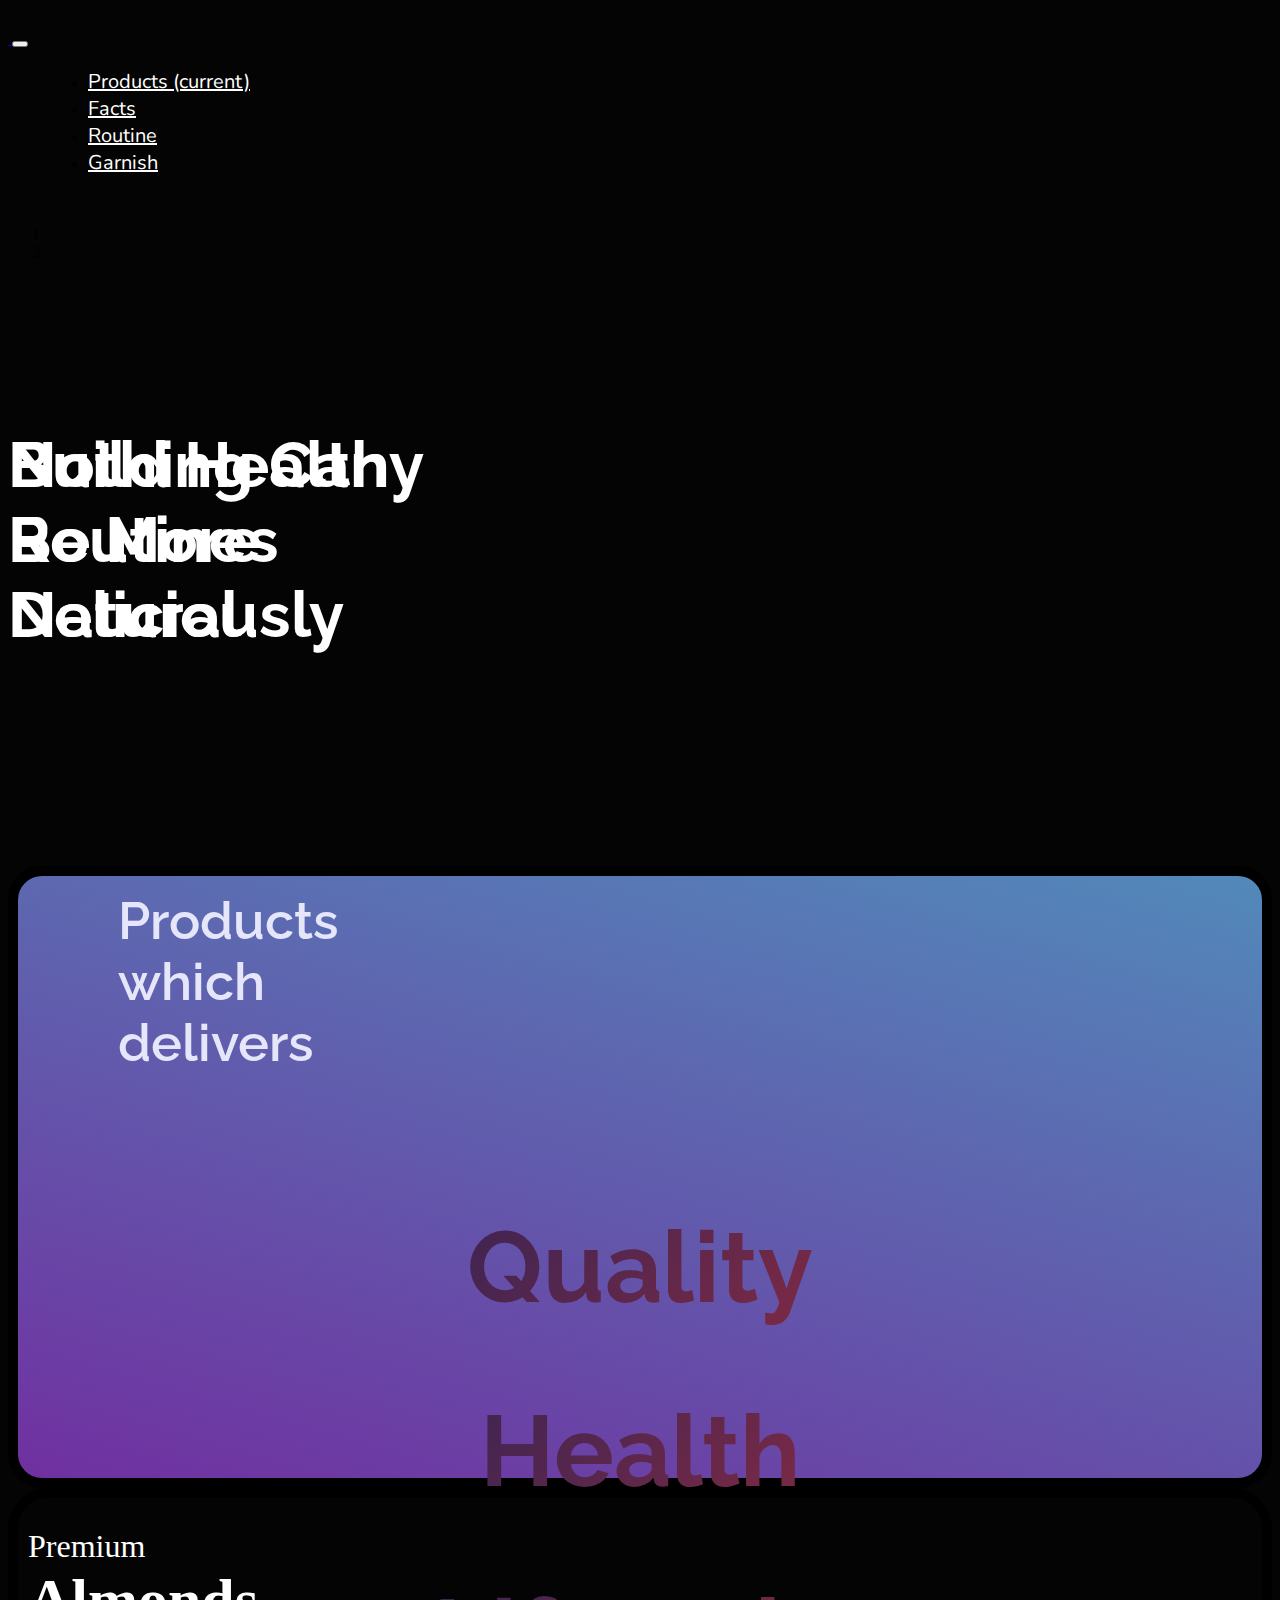
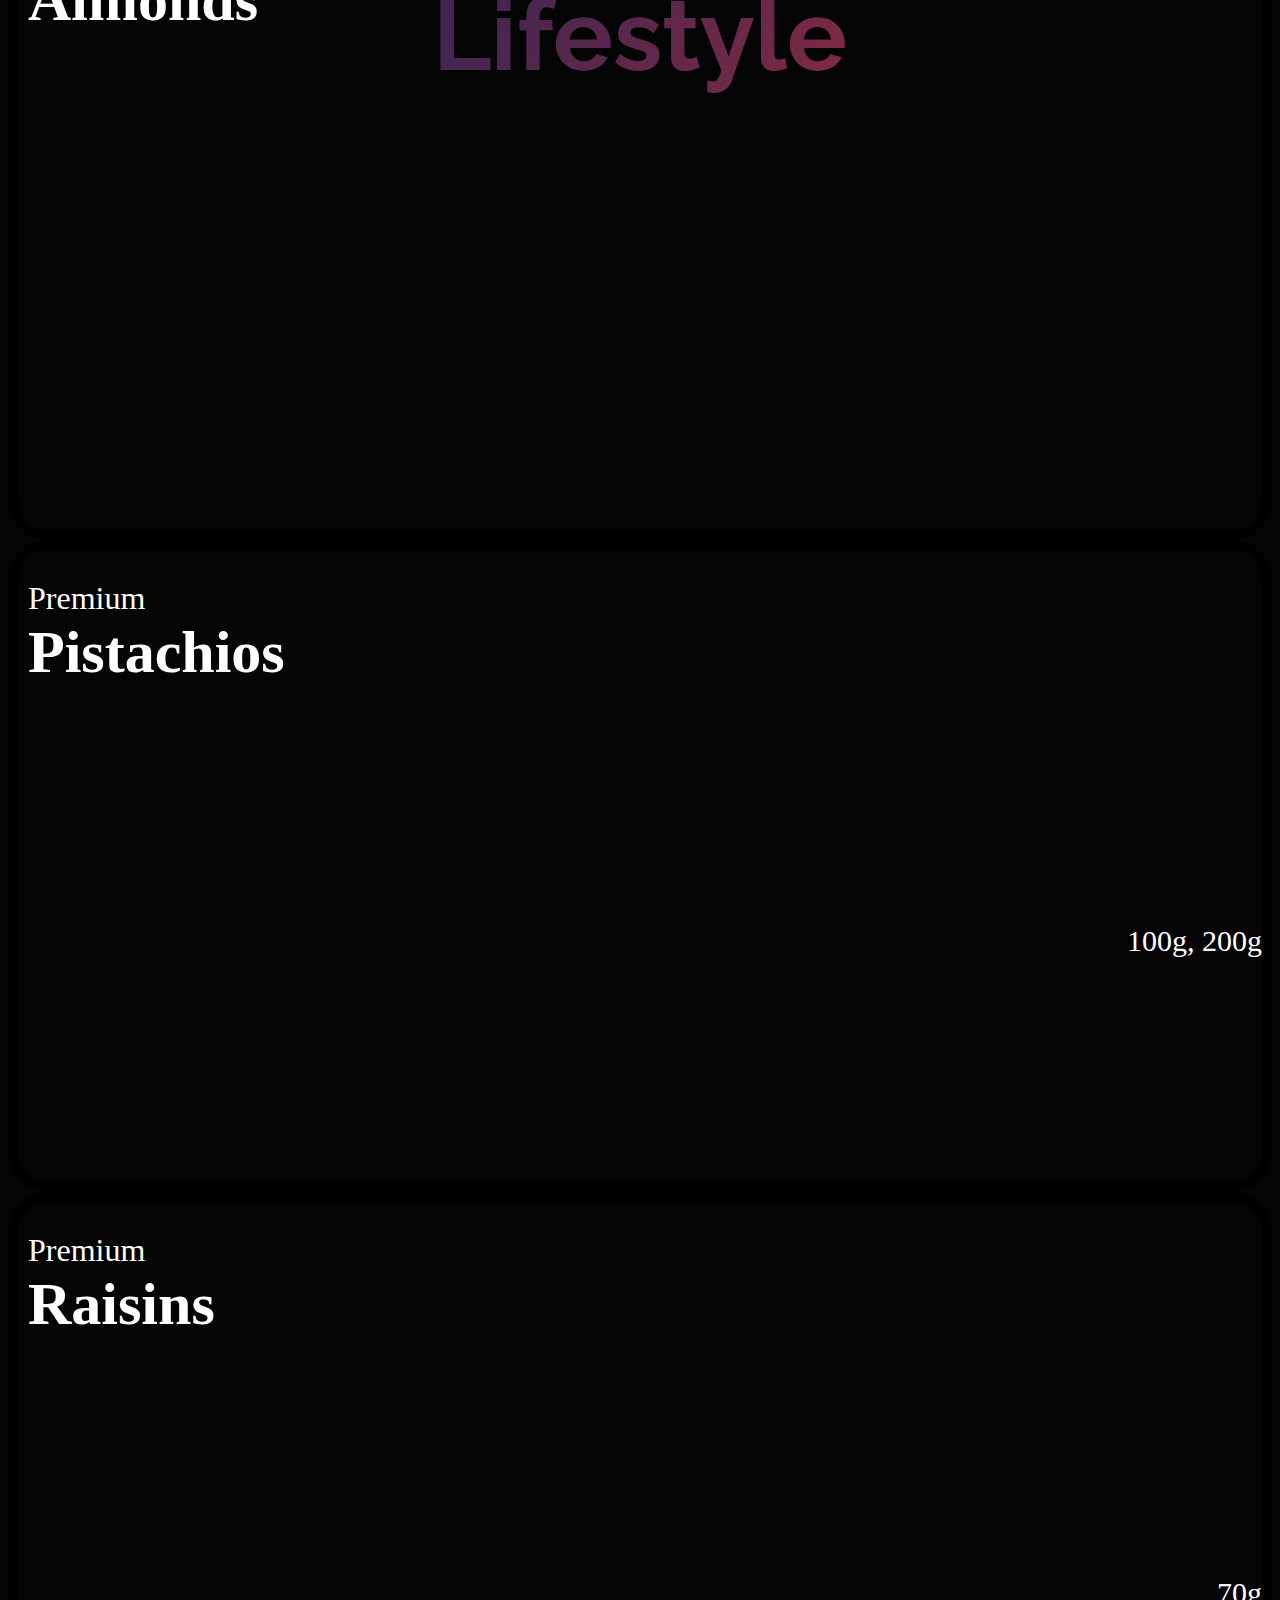
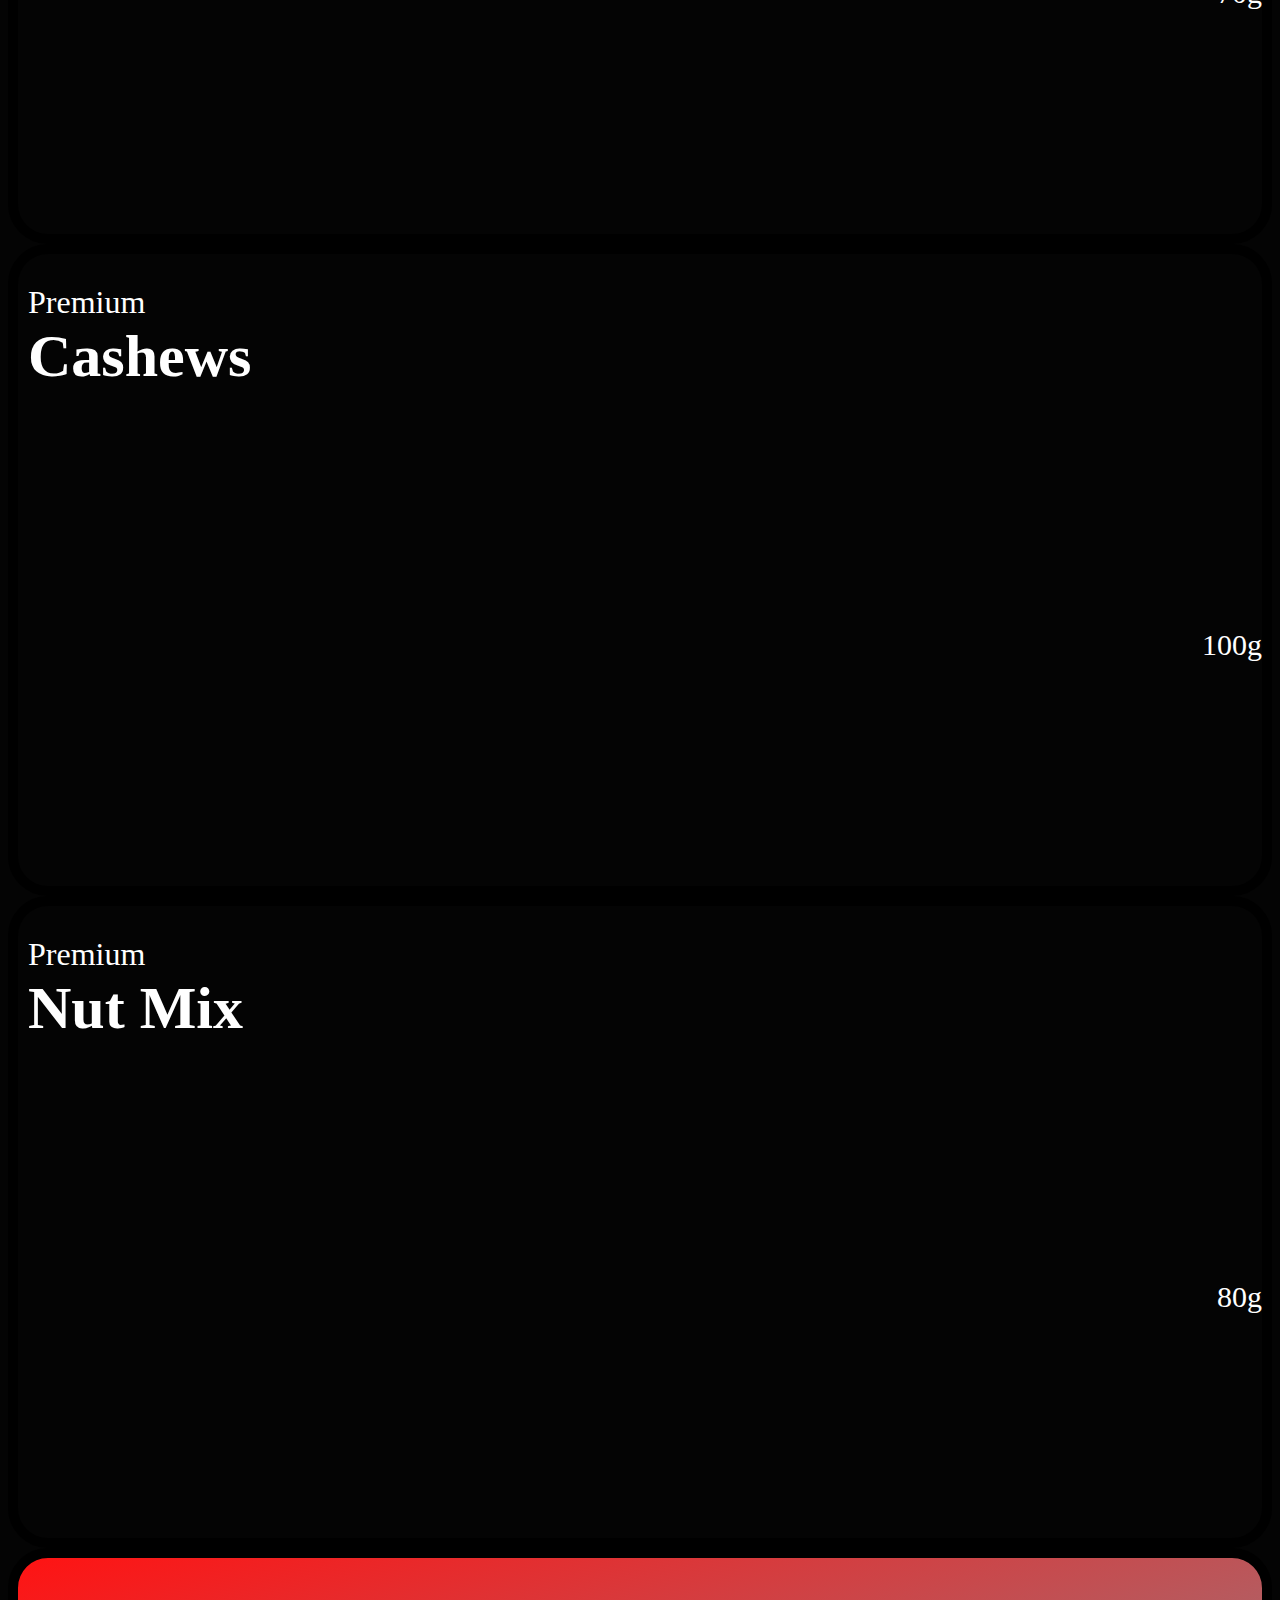
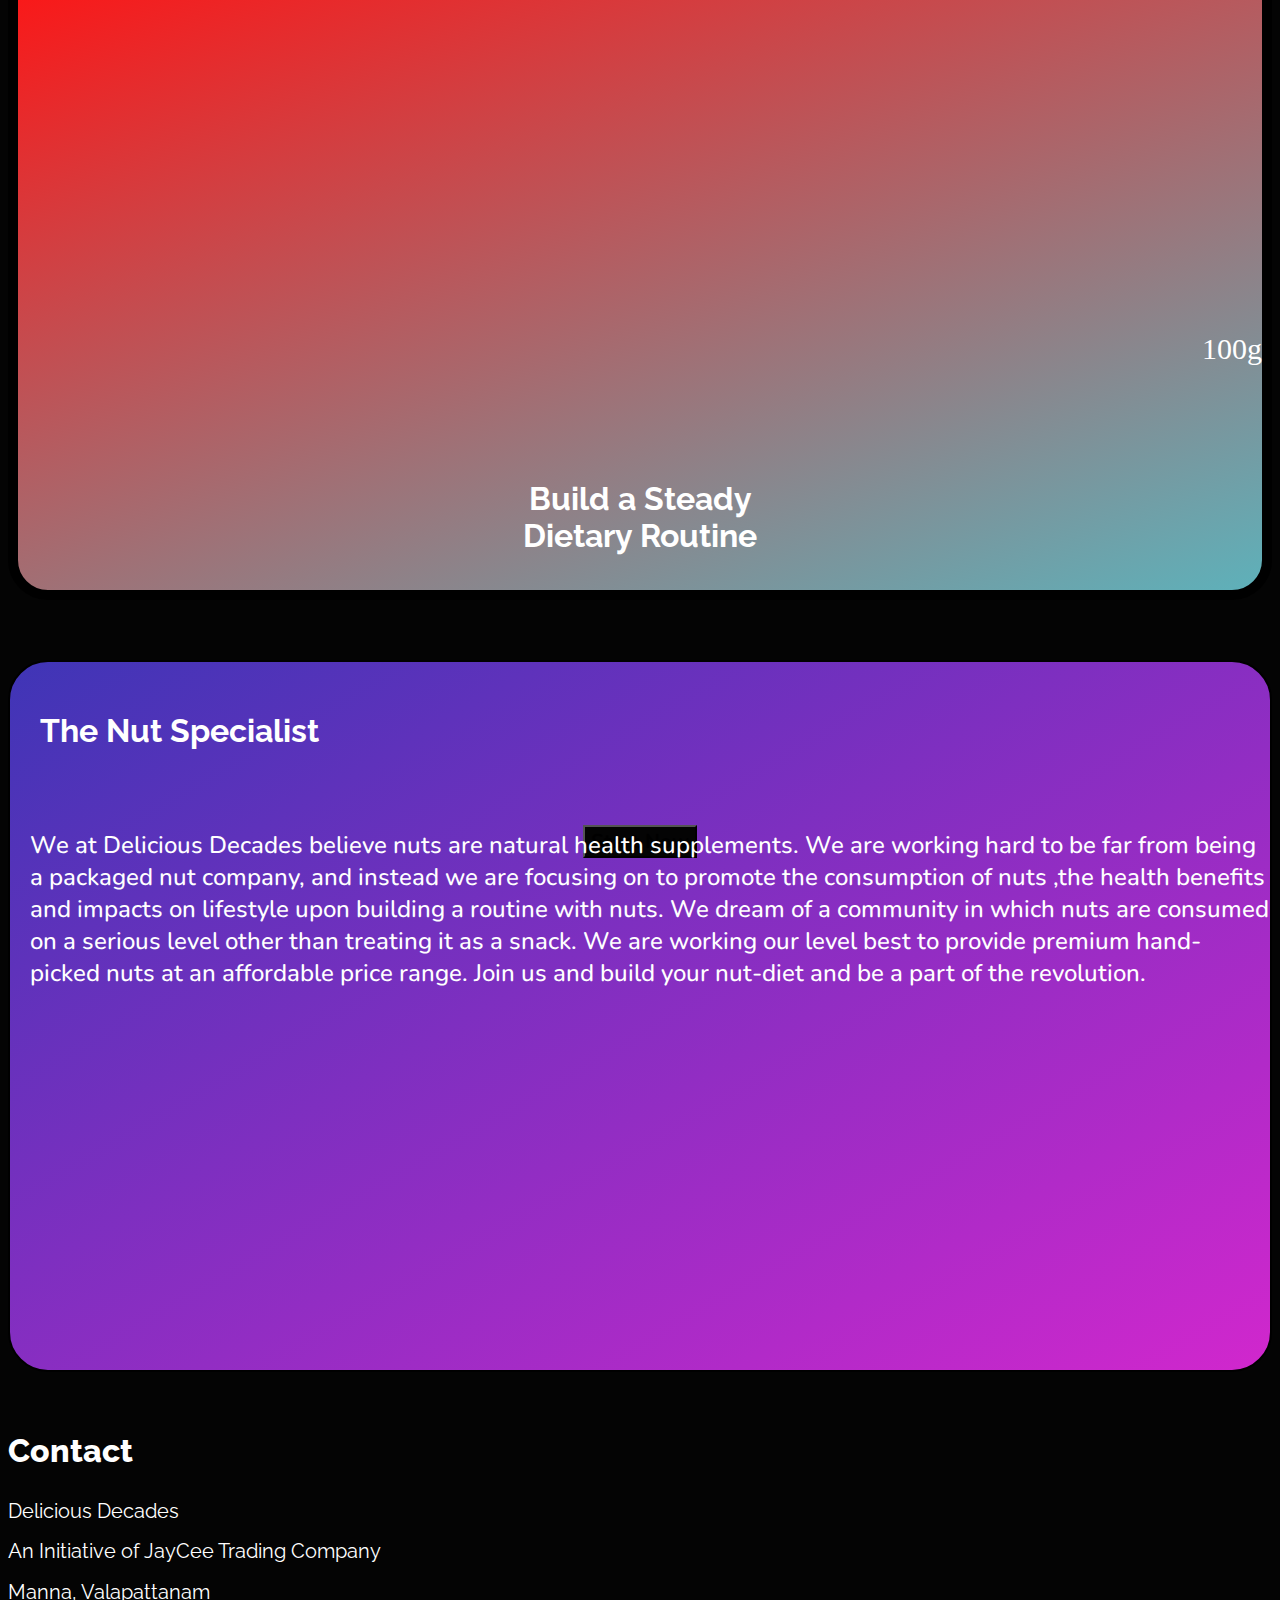
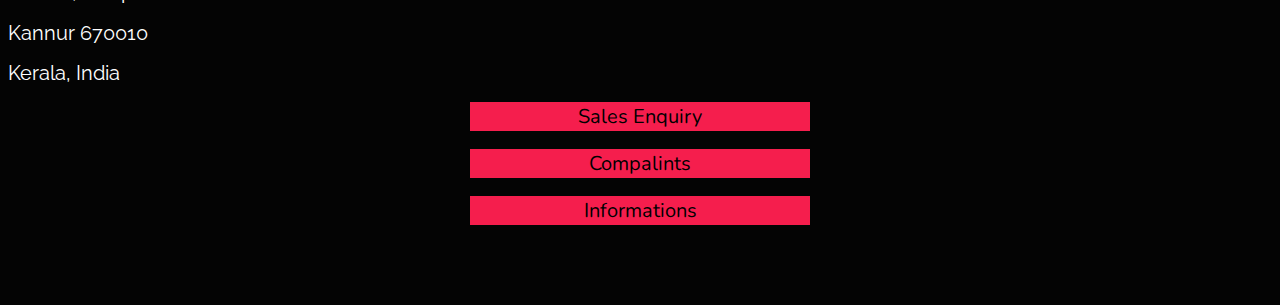
==== index.html @ 6f8a8a45 "Intro Image" ====
<!DOCTYPE html>
<html lang="en" dir="ltr">
  <head>
    <meta charset="utf-8">
    <title>Delicious Decades</title>

    <meta name="viewport" content="width=device-width, initial-scale=1">

    <link rel="stylesheet" href="https://stackpath.bootstrapcdn.com/bootstrap/4.5.0/css/bootstrap.min.css" integrity="sha384-9aIt2nRpC12Uk9gS9baDl411NQApFmC26EwAOH8WgZl5MYYxFfc+NcPb1dKGj7Sk" crossorigin="anonymous">
    <link rel="preconnect" href="https://fonts.gstatic.com">
    <link href="https://fonts.googleapis.com/css2?family=Raleway:ital,wght@0,100;0,200;0,300;0,400;0,500;0,600;0,700;0,800;0,900;1,100;1,200;1,300;1,400;1,500;1,600;1,700;1,800;1,900&display=swap" rel="stylesheet">
    <link href="https://fonts.googleapis.com/css2?family=Nunito:ital,wght@0,200;0,300;0,400;0,600;0,700;0,800;0,900;1,200;1,300;1,400;1,600;1,700;1,800;1,900&display=swap" rel="stylesheet">
    <link rel="stylesheet" href="file/index.css">
    <link rel="icon" href="">
  </head>
  <body>

    <!-- Navigation Bar -->
    <nav class="navbar navbar-expand-lg nnavbar-dark bg-dark web">

      <div class="container nav-bar">

        <a class="navbar-brand" href="#">

          <img class="brandImg" src="file/images/DD Logo.png" alt="">

        </a>

        <button class="navbar-toggler navbar-dark" type="button" data-toggle="collapse" data-target="#navbarSupportedContent" aria-controls="navbarSupportedContent" aria-expanded="false" aria-label="Toggle navigation">
          <span class="navbar-toggler-icon"></span>
        </button>

        <div class="collapse navbar-collapse" id="navbarSupportedContent">

          <ul class="navbar-nav ml-auto">

            <li class="nav-item active">
              <a class="nav-link" href="#">Products <span class="sr-only">(current)</span></a>
            </li>
            <li class="nav-item">
              <a class="nav-link" href="#">Facts</a>
            </li>
            <li class="nav-item">
              <a class="nav-link" href="#">Routine</a>
            </li>
            <li class="nav-item">
              <a class="nav-link" href="#">Garnish</a>
            </li>

          </ul>

        </div>

      </div>

    </nav>

    <!-- Carousel Web-->
    <div class="container web NutIntro">

      <div id="carouselExampleIndicators" class="carousel slide" data-interval="2000" data-touch="true" data-ride="carousel">
        <ol class="carousel-indicators">
          <li data-target="#carouselExampleIndicators" data-slide-to="0" class="active"></li>
          <li data-target="#carouselExampleIndicators" data-slide-to="1"></li>
        </ol>

        <div class="carousel-inner">

          <div class="carousel-item active">

            <div class="CarouselTextOne">

              <h2 class="CarouselText">Nothing Can<br>Be More<br>Natural</h2>

            </div>
          </div>

          <div class="carousel-item">

            <div class="CarouselTextTwo">

              <h2 class="CarouselText mr-0">Build Healthy<br>Routines<br>Deliciously</h2>

            </div>
          </div>

        </div>

      </div>

    </div>

    <!-- Intro -->
    <!-- <div class="container">

      <img class="NutIntro" src="file/images/intro.png" alt="" height="500px;">

    </div> -->



    <!-- Product Heading -->
    <div class="container jumbotron jumbotron-fluid ProdHead web">

      <div class="row">

        <div class="col-lg-4 col-md-4 col-12 mr-auto ProdDesc" id="ProdDescOne">

          <h1>Products<br>
            which<br>
            delivers</h1>

        </div>

        <div class="col-lg-8 col-md-8 col-12 ml-auto ProdDesc" id="ProdDescTwo">

          <div class="container">
            <div id="carouselExampleControls" class="carousel vert slide" data-ride="carousel" data-interval="1500">

                <div class="carousel-inner">

                    <div class="carousel-item active">
                        <h1>Quality</h1>
                    </div>

                    <div class="carousel-item">
                        <h1>Health</h1>
                    </div>

                    <div class="carousel-item">
                        <h1>Lifestyle</h1>
                    </div>

                </div>

            </div>
          </div>
        </div>
      </div>
    </div>

    <!-- Products -->
    <div class="container Products web">

      <div class="row">

        <div class="col-lg-6 col-md-6 col-12 ProdGrid" id="Almonds">

          <div class="productText">

            <h1 class="standard">Premium</h1>
            <h1 class="main">Almonds</h1>

            <h1 class="netwt">100g, 200g</h1>

          </div>

        </div>

        <div class="col-lg-6 col-md-6 col-12 ProdGrid" id="Pistachios">

          <div class="productText">

            <h1 class="standard">Premium</h1>
            <h1 class="main">Pistachios</h1>

            <h1 class="netwt">70g</h1>

          </div>

        </div>

      </div>

      <div class="row">

        <div class="col-lg-6 col-md-6 col-12 ProdGrid" id="Raisins">

          <div class="productText">

            <h1 class="standard">Premium</h1>
            <h1 class="main">Raisins</h1>

            <h1 class="netwt">100g</h1>

          </div>

        </div>

        <div class="col-lg-6 col-md-6 col-12 ProdGrid" id="Cashews">

          <div class="productText">

            <h1 class="standard">Premium</h1>
            <h1 class="main">Cashews</h1>

            <h1 class="netwt">80g</h1>

          </div>

        </div>

      </div>

      <div class="row">

        <div class="col-lg-6 col-md-6 col-12 ProdGrid" id="Nut_Mix">

          <div class="productText">

            <h1 class="standard">Premium</h1>
            <h1 class="main">Nut Mix</h1>

            <h1 class="netwt">100g</h1>

          </div>

        </div>

        <div class="col-lg-6 col-md-6 col-12 ProdGrid" id="StartNow">

          <h1>Build a Steady<br>Dietary Routine</h1>
          <button type="button" class="btn btn-dark" name="button">Start Now</button>

        </div>

      </div>

    </div>

    <!-- About Us -->
    <div class="container web" >


      <div class="row AboutUs">

        <div class="col-lg-9 col-md-9 col-12">

          <h1 class="aboutHeading">The Nut Specialist</h1>

          <p class="aboutContent">We at Delicious Decades believe nuts are natural
            health supplements. We are working hard to be far from being a packaged
            nut company, and instead we are focusing on to promote the consumption
            of nuts ,the health benefits and impacts on lifestyle upon building a
            routine with nuts. We dream of a community in which nuts are consumed
            on a serious level other than treating it as a snack. We are working
            our level best to provide premium hand-picked nuts at an affordable
            price range. Join us and build your nut-diet and be a part of the
            revolution.</p>

        </div>

        <div class="col-lg-3 col-md-3 col-12 pr-0 nut-specialist">

            <img src="file/images/Nuts.png" alt="" width="100%">

        </div>

      </div>

    </div>

    <!-- footer -->
    <footer class="container web">

      <h1>Contact</h1>

      <div class="row contact">

        <div class="col-lg-6 col-md-6 col-12 ml-auto">

          <h2>Delicious Decades</h2>
          <h2>An Initiative of JayCee Trading Company</h2>
          <h2>Manna, Valapattanam</h2>
          <h2>Kannur 670010</h2>
          <h2>Kerala, India</h2>

        </div>

        <div class="col-lg-6 col-md-6 col-12 mr-auto">

          <button type="button" name="button" class="btn btn-primary btn-md contact-button">Sales Enquiry</button><br>
          <button type="button" name="button" class="btn btn-primary btn-md contact-button">Compalints</button><br>
          <button type="button" name="button" class="btn btn-primary btn-md contact-button">Informations</button>

          </div>

        </div>

      </div>

    </footer>

    <!-- Mobile -->
    <div class="container mobile">

      <img src="file/images/DD Logo.png" alt="">
      <h1>Resolution Not Supported<br>Under Development</h1>

    </div>

    <script src="https://maxcdn.bootstrapcdn.com/bootstrap/4.1.1/js/bootstrap.min.js"></script>
    <script src="https://cdnjs.cloudflare.com/ajax/libs/jquery/3.2.1/jquery.min.js"></script>
    <script src="https://code.jquery.com/jquery-3.3.1.js" integrity="sha256-2Kok7MbOyxpgUVvAk/HJ2jigOSYS2auK4Pfzbm7uH60=" crossorigin="anonymous"></script>
    <script src="https://cdn.jsdelivr.net/npm/popper.js@1.16.0/dist/umd/popper.min.js" integrity="sha384-Q6E9RHvbIyZFJoft+2mJbHaEWldlvI9IOYy5n3zV9zzTtmI3UksdQRVvoxMfooAo" crossorigin="anonymous"></script>
    <script src="https://stackpath.bootstrapcdn.com/bootstrap/4.5.0/js/bootstrap.min.js" integrity="sha384-OgVRvuATP1z7JjHLkuOU7Xw704+h835Lr+6QL9UvYjZE3Ipu6Tp75j7Bh/kR0JKI" crossorigin="anonymous"></script>
    <script src="https://cdnjs.cloudflare.com/ajax/libs/slidesjs/3.0/jquery.slides.js"></script>
    <script src="file/index.js"></script>
  </body>

</html>
---- file/index.css ----
body {

  background-color: #040404;
}

.navbar{

  background-color: #040404 !important;
}

.nav-bar{

  margin-top: 30px;
  margin-bottom: 30px;
}

.nav-item{

  margin-left: 40px;
}

.brandImg{

  width: 26%;
}

ul.navbar-nav {

  margin-top: 20px !important;
}

.nav-link {

  color: white;
  font-family: 'Nunito', sans-serif;
  font-size: 20px;
  font-weight: normal;
}

.NutIntro {

  display: block;
  margin: auto;
  margin-top: 50px;
  background-image: url(https://docs.google.com/uc?export=download&id=1NJcDs3foHy-s_47PM8pPdZtBlLMzjq7c);
  height: 60vh;
  background-size: contain;
  background-repeat: no-repeat;
  background-position: right;
}

.carousel-item {

  position: relative;
}

.NutIntro .carousel-inner {

  height: 60vh;
  width: 54%;
}

.CarouselText {

  font-family: 'Raleway', sans-serif;
  font-size: 5vw;
  font-weight: bolder;
  color: #fff;
}

.CarouselTextOne, .CarouselTextTwo {

  position: absolute;
  margin-top: 14%;
  margin-left: auto;
}

/* Carousel Text Effect */



/* End */

.ProdHead {

  margin-top: 100px;
}

.jumbotron {

  background-image: linear-gradient(196deg, #5289BA, #7030A0);
  border-radius: 34px;
  border: solid 10px black;
  margin-bottom: 0;
}

.ProdDesc {

  height: 30vh;
}

#ProdDescOne {

  text-align: left;
}

#ProdDescOne h1{

  font-family: 'Raleway', sans-serif;
  font-size: 52px;
  font-weight: 600;
  color: lavender;
  margin-left: 100px;
  margin-top: 14px;
}

#ProdDescTwo {

  text-align: center;
}

#ProdDescTwo h1{

  font-family: 'Raleway', sans-serif;
  font-size: 100px;
  font-weight: bold;
  background: -webkit-linear-gradient(140deg, #BA2E36, #002060);
  -webkit-background-clip: text;
  -webkit-text-fill-color: transparent;
  margin-top: 48px;
}

.vert .carousel-item-next.carousel-item-left,
.vert .carousel-item-prev.carousel-item-right {
    -webkit-transform: translate3d(0, 0, 0);
            transform: translate3d(0, 0, 0);
}

.vert .carousel-item-next,
.vert .active.carousel-item-right {
    -webkit-transform: translate3d(0, 100%, 0);
            transform: translate3d(0, 100% 0);
}

.vert .carousel-item-prev,
.vert .active.carousel-item-left {
-webkit-transform: translate3d(0,-100%, 0);
        transform: translate3d(0,-100%, 0);
}

.Product {

  font-family: 'Nunito', sans-serif;
}

.ProdGrid{

  height: 0;
  padding-bottom: 50%;
  border-radius: 40px;
  border: solid 10px black;
}

#Almonds {

  background-image: url(images/Almonds.jpg);
  background-size: cover;
  color: white;
}

#Pistachios {

  background-image: url(images/Pistachios.jpg);
  background-size: cover;
  color: white;
}

#Raisins {

  background-image: url(images/Raisins.jpg);
  background-size: cover;
  color: white;
}

#Cashews {

  background-image: url(images/Cashews.jpg);
  background-size: cover;
  color: white;
}

#Nut_Mix {

  background-image: url(images/Nut_Mix.jpg);
  background-size: cover;
  color: white;
}

#StartNow {

  font-family: 'Raleway', sans-serif;
  text-align: center;
  color: white;
}

#StartNow h1{

  font-weight: bolder;
  margin-top: 42%;
}

#StartNow button{

  background-color: #040404;
  font-family: 'Nunito', sans-serif;
  font-size: 20px;
  font-weight: bolder;
  margin-top: 20%;
}

.productText {

  margin-top: 30px;
  margin-left: 10px;
}

.standard{

  font-weight: 200;
}

.main {

  margin-top: -20px;
  font-size: 60px;
  font-weight: bolder;
}

.netwt {

  font-weight: 300;
  text-align: end;
  font-size: 30px;
  margin-top: 72%;
}

#StartNow {

  background-image: linear-gradient(340deg, #5EB1BA, #FF1313);
}

.AboutUs {

  margin-top: 60px;
  background-image: linear-gradient(150deg, #3F35B6, #D127CD);
  color: white;
  height: 0;
  padding-bottom: 56%;
  border-radius: 40px;
  border: solid 2px black;
}

.aboutHeading {

  margin-top: 50px;
  margin-left: 30px;
  font-family: 'Raleway', sans-serif;
  font-weight: bold;
}

.aboutContent {

  margin-top: 80px;
  margin-left: 20px;
  font-family: 'Nunito', sans-serif;
  font-weight: 500;
  font-size: 24px;
}

.nut-specialist {

  margin-top: 6%;
}

footer {

  margin-top: 60px;
  margin-bottom: 80px;

}

footer h1 {

  font-family: 'Raleway', sans-serif;
  font-weight: 800;
  color: white;
}

footer h2 {

  font-family: 'Raleway', sans-serif;
  font-size: 20px;
  font-weight: 400;
  color: white;
}

.contact {

  margin-top: 30px;
}

.contact-button {

  font-family: 'Nunito', sans-serif;
  font-size: 20px;
  display: block;
  margin: auto;
  text-align: center;
  width: 340px;
  background: #F51E4D;
  border-radius: 0;
  border: 0;
}

.mobile {

  display: none;
}

@media only screen and (max-width: 1200px) {


  .ProdGrid{

    padding-bottom: 52%;
  }

  .AboutUs {

    padding-bottom: 66%;
  }

}

@media only screen and (max-width: 992px) {

  .navbar-brand {

    display: contents;
  }

  .ProdGrid{

    padding-bottom: 56%;
  }

  .ProdDesc {

    height: 20vh;
  }

  #ProdDescOne h1{

    font-size: 40px;
    margin-left: 40px;
    margin-top: 2px;
  }

  #ProdDescTwo h1{

    margin-top: 16px;
  }

  .AboutUs {

    padding-bottom: 102%;
  }

  .nut-specialist {

    margin-top: 30%;
  }
}

@media only screen and (max-width: 767px) {

  .web {

    display: none;
  }

  .mobile {

    display: block;
    margin: auto;
    font-family: 'Nunito', sans-serif;
    font-size: 40px;
    text-align: center;
    margin-top: 30%;
    color: white;
  }

  .mobile img {

    display: block;
    margin: auto;
    width: 40%;
    margin-bottom: 20%;
  }
}
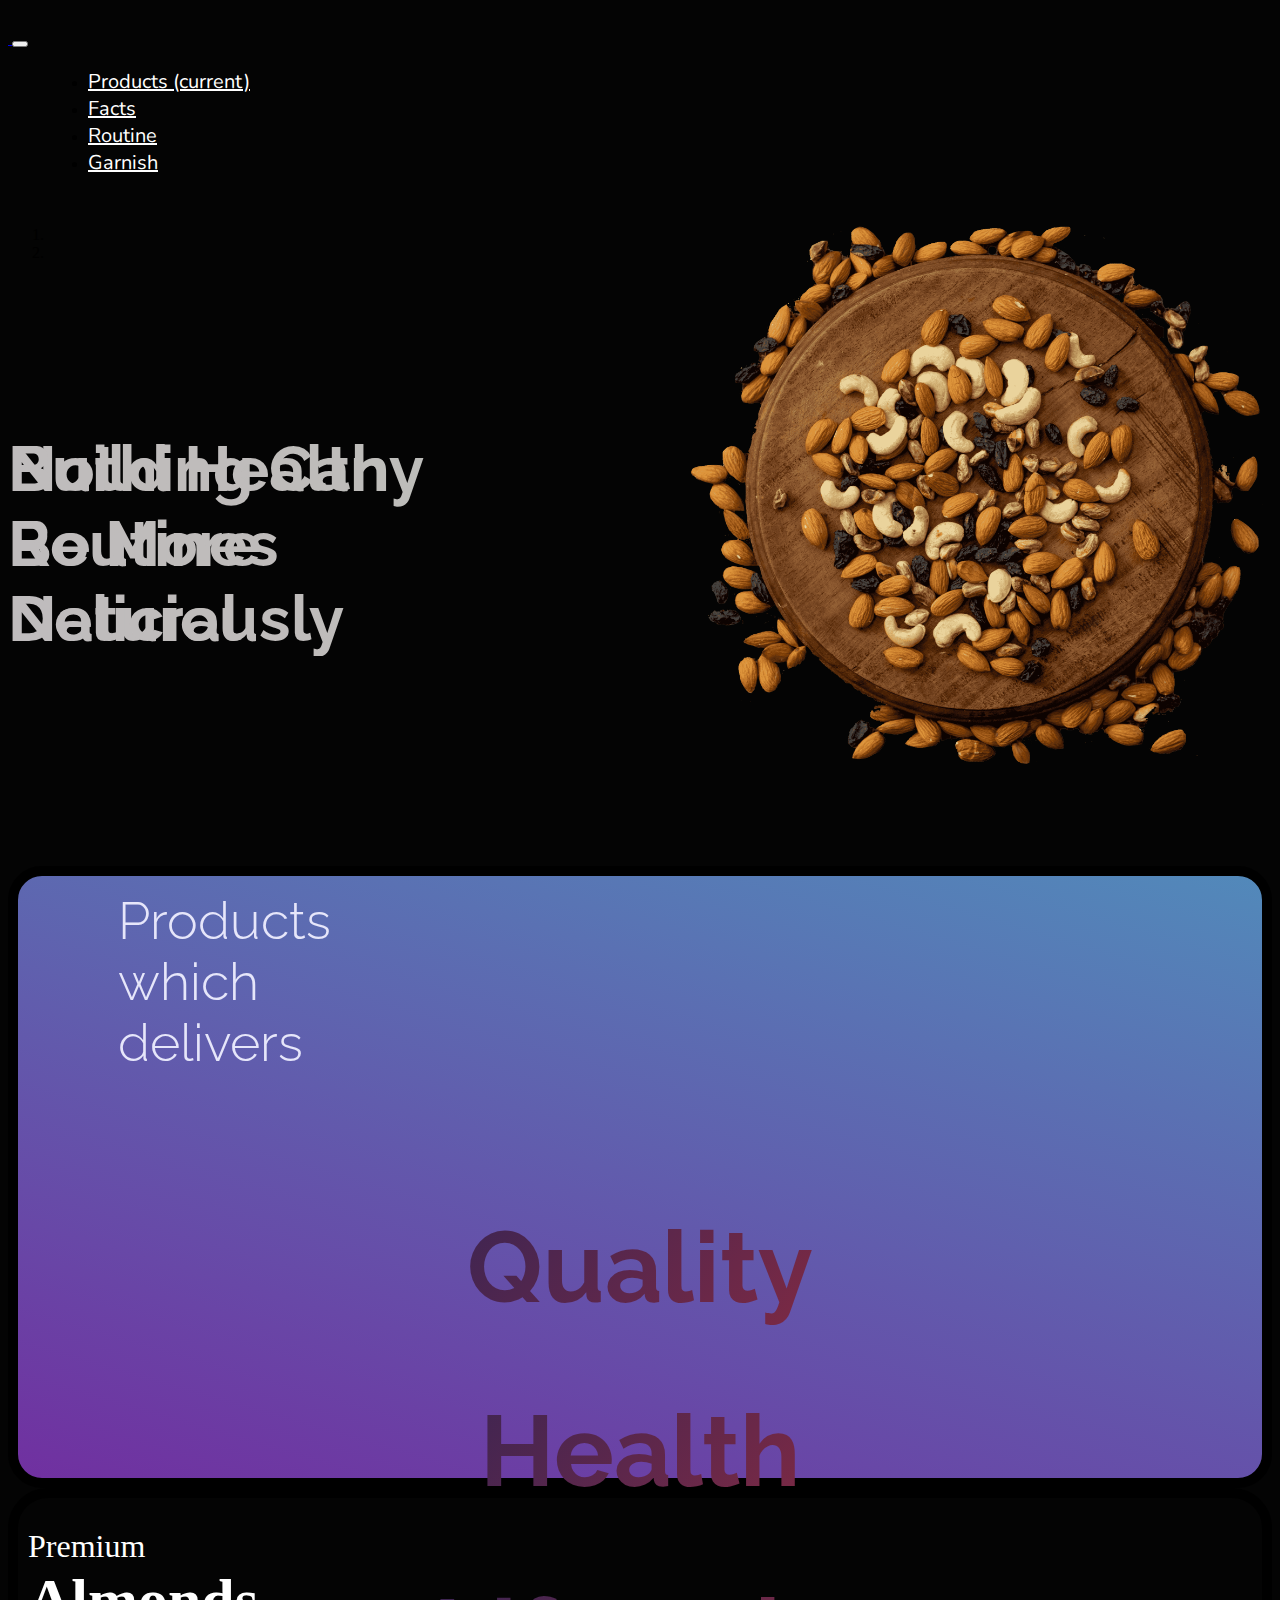
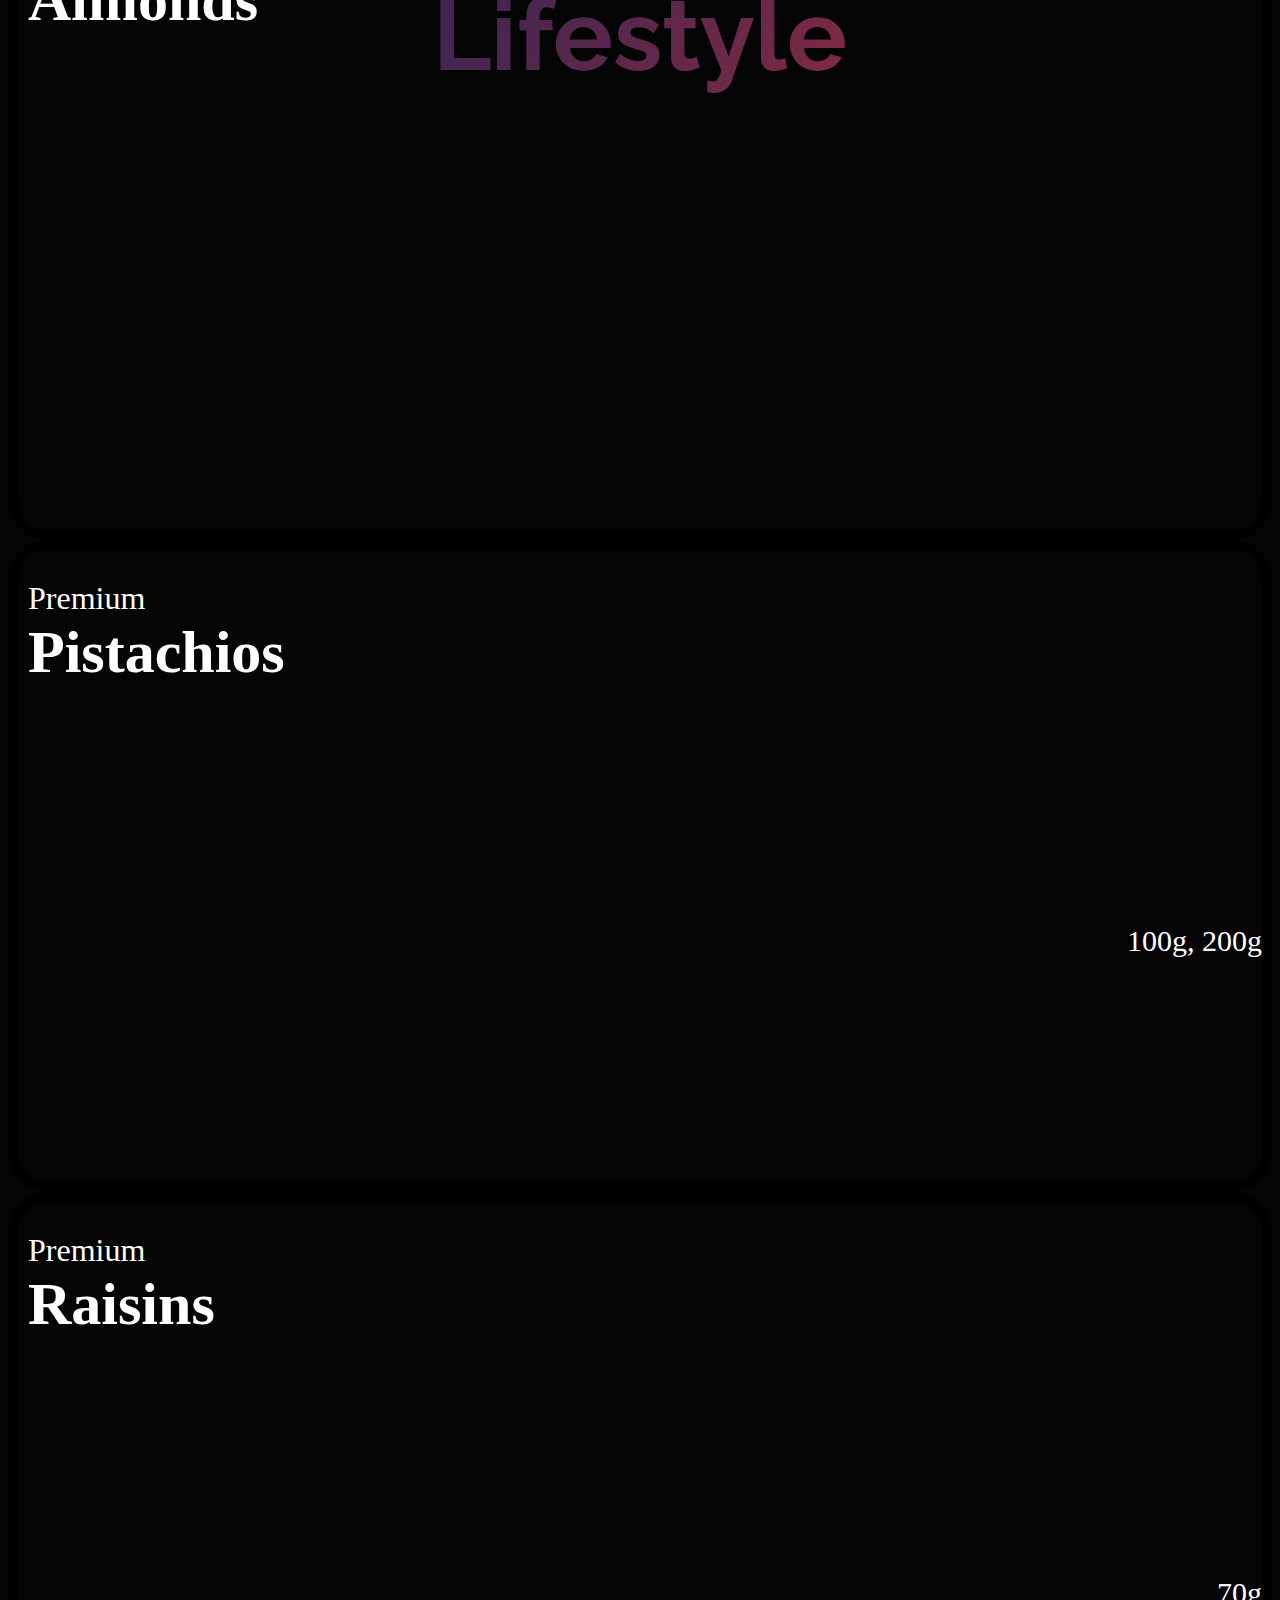
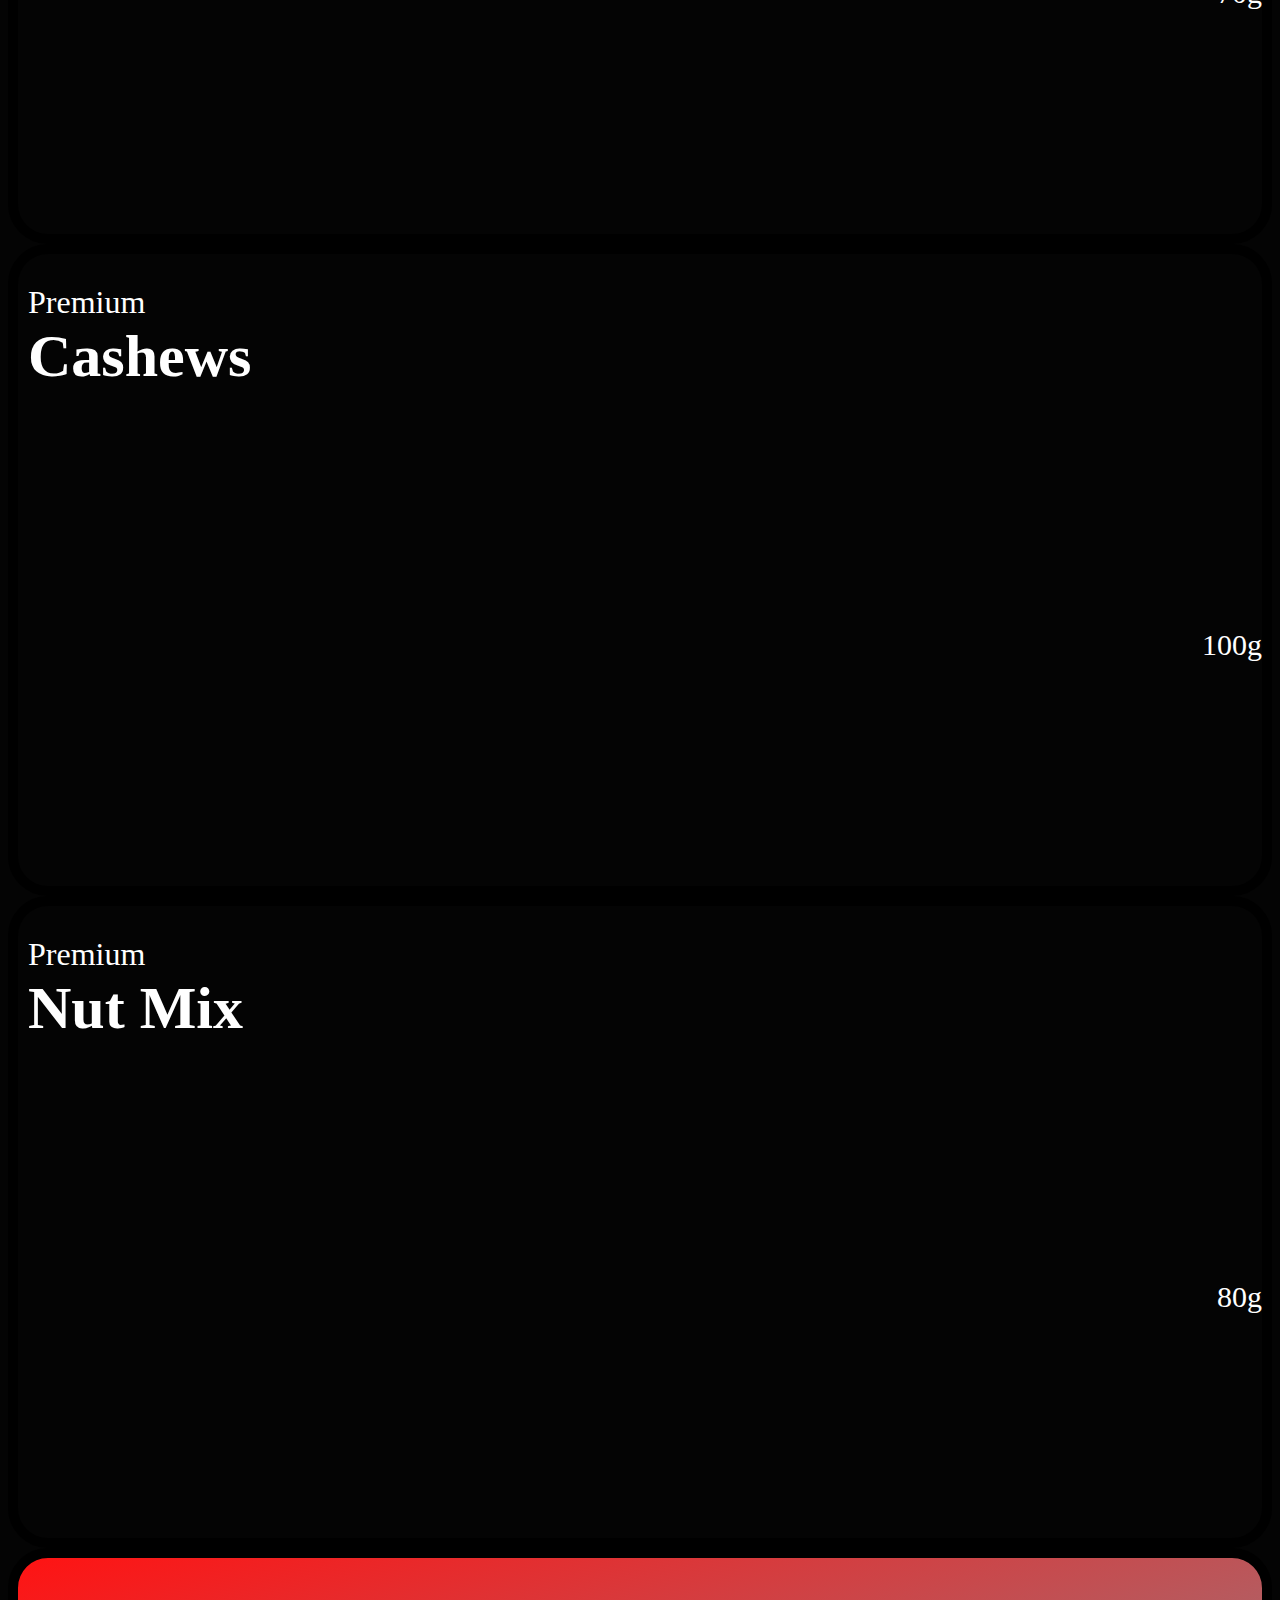
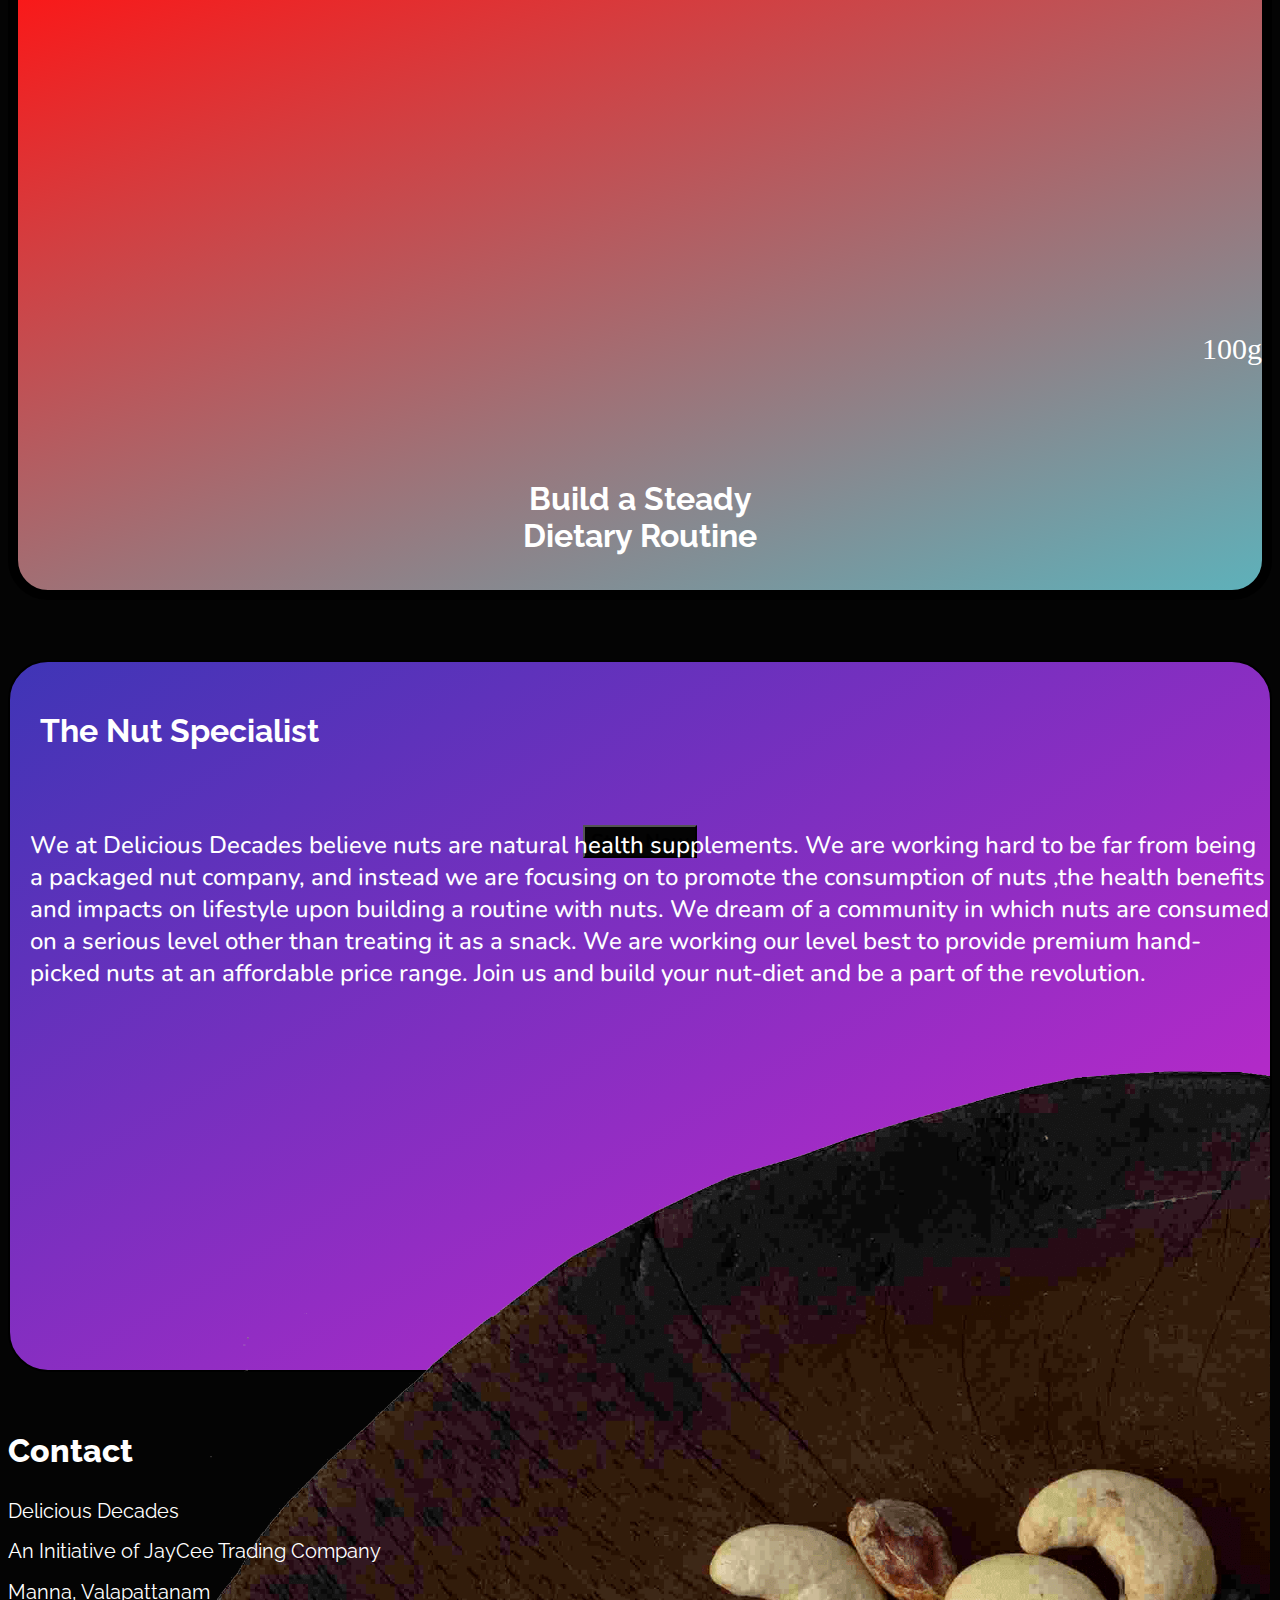
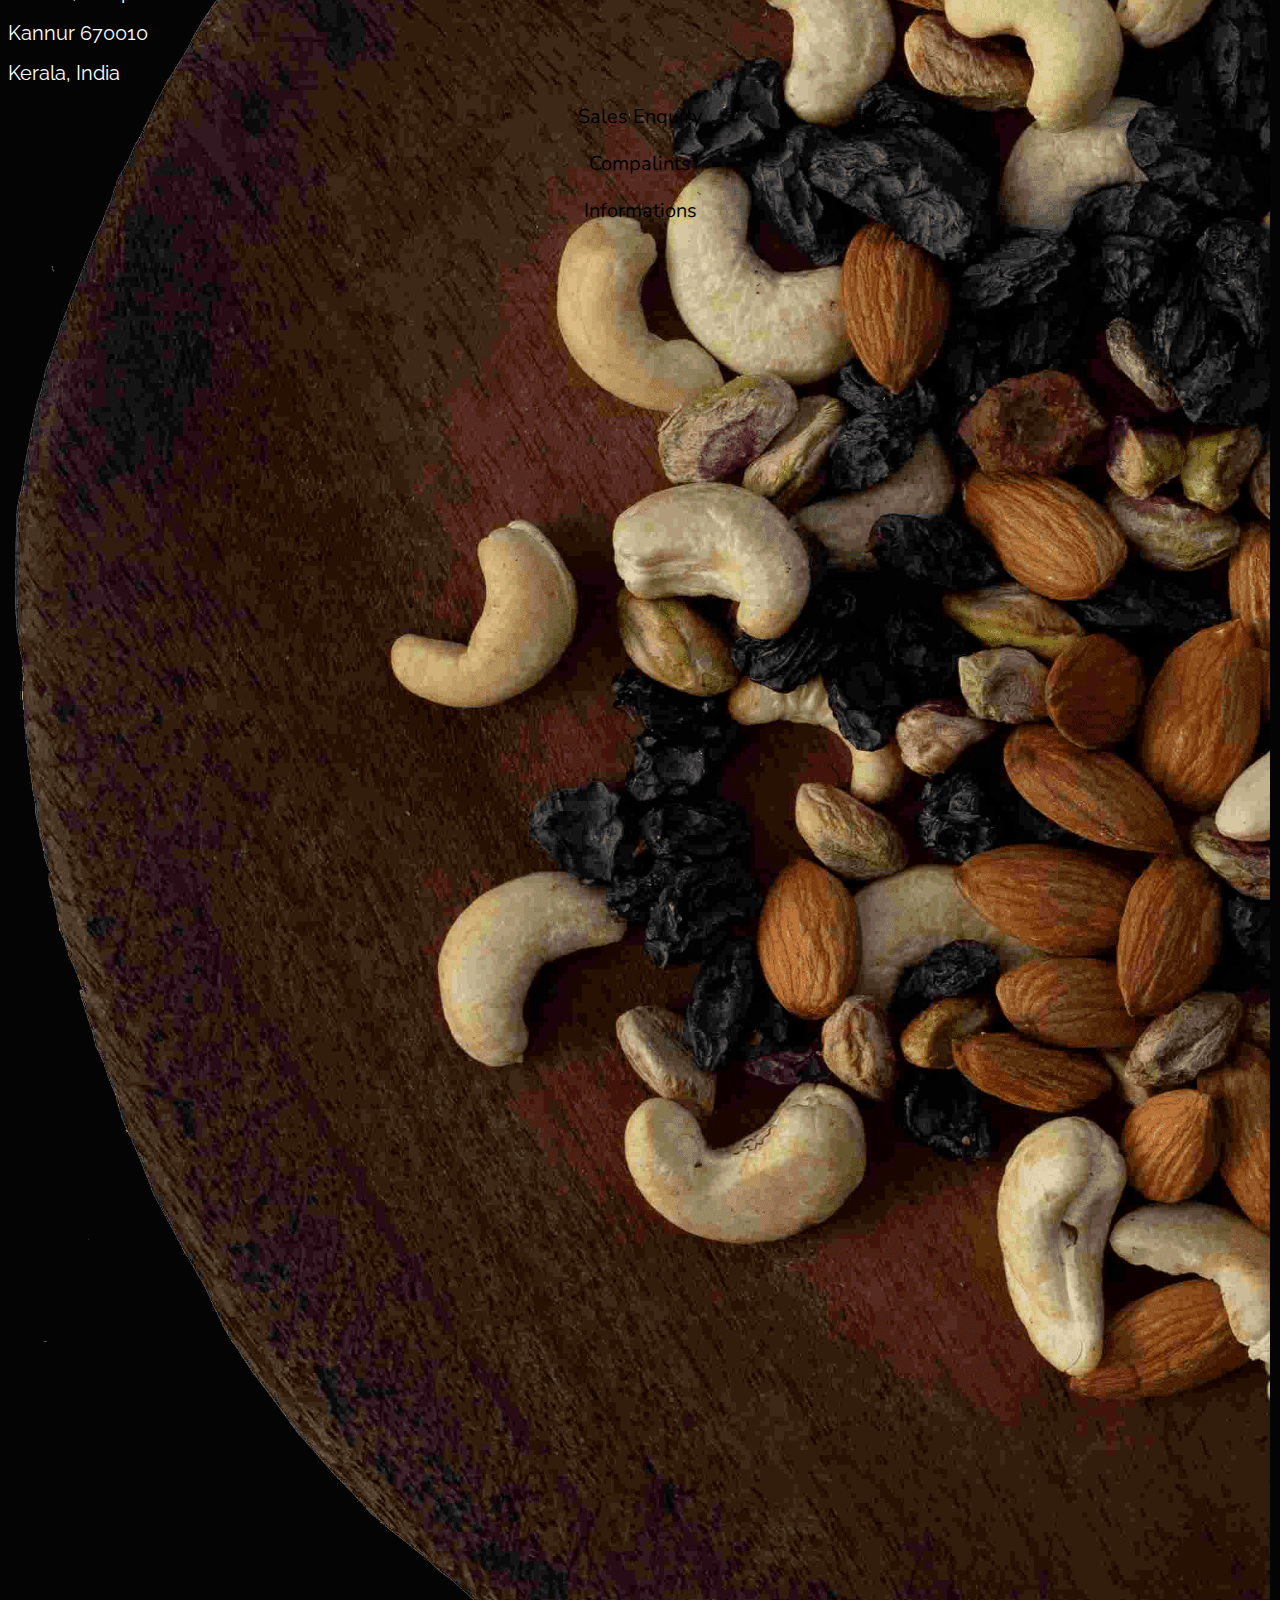
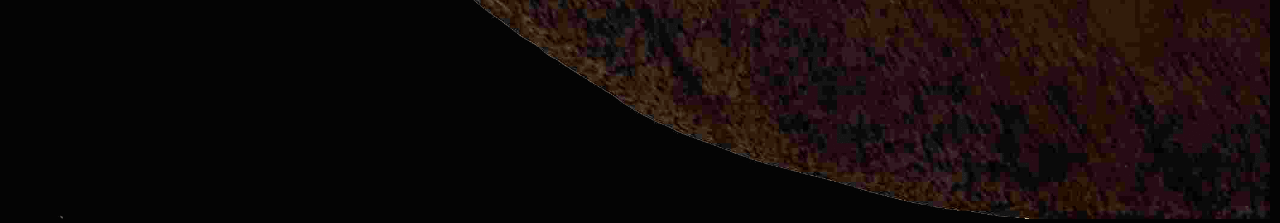
==== commit 916dbc5d: "Beta" ====
--- a/index.html
+++ b/index.html
@@ -38,7 +38,7 @@
               <a class="nav-link" href="#">Products <span class="sr-only">(current)</span></a>
             </li>
             <li class="nav-item">
-              <a class="nav-link" href="#">Facts</a>
+              <a class="nav-link" href="facts.html">Facts</a>
             </li>
             <li class="nav-item">
               <a class="nav-link" href="#">Routine</a>
@@ -58,7 +58,7 @@
     <!-- Carousel Web-->
     <div class="container web NutIntro">
 
-      <div id="carouselExampleIndicators" class="carousel slide" data-interval="2000" data-touch="true" data-ride="carousel">
+      <div id="carouselExampleIndicators" class="carousel slide" data-interval="2600" data-touch="true" data-ride="carousel">
         <ol class="carousel-indicators">
           <li data-target="#carouselExampleIndicators" data-slide-to="0" class="active"></li>
           <li data-target="#carouselExampleIndicators" data-slide-to="1"></li>
@@ -104,7 +104,7 @@
 
       <div class="row">
 
-        <div class="col-lg-4 col-md-4 col-12 mr-auto ProdDesc" id="ProdDescOne">
+        <div class="col-lg-4 col-md-4 col-sm-4 col-12 mr-auto ProdDesc" id="ProdDescOne">
 
           <h1>Products<br>
             which<br>
@@ -112,7 +112,13 @@
 
         </div>
 
-        <div class="col-lg-8 col-md-8 col-12 ml-auto ProdDesc" id="ProdDescTwo">
+        <div class="col-lg-4 col-md-4 col-sm-4 col-12 mr-auto ProdDesc" id="ProdDescOneMobile">
+
+          <h1>Products which delivers</h1>
+
+        </div>
+
+        <div class="col-lg-8 col-md-8 col-sm-8 col-12 ml-auto ProdDesc" id="ProdDescTwo">
 
           <div class="container">
             <div id="carouselExampleControls" class="carousel vert slide" data-ride="carousel" data-interval="1500">
@@ -144,7 +150,7 @@
 
       <div class="row">
 
-        <div class="col-lg-6 col-md-6 col-12 ProdGrid" id="Almonds">
+        <div class="col-lg-6 col-md-6 col-sm-6 col-12 ProdGrid" id="Almonds">
 
           <div class="productText">
 
@@ -157,7 +163,7 @@
 
         </div>
 
-        <div class="col-lg-6 col-md-6 col-12 ProdGrid" id="Pistachios">
+        <div class="col-lg-6 col-md-6 col-sm-6 col-12 ProdGrid" id="Pistachios">
 
           <div class="productText">
 
@@ -174,7 +180,7 @@
 
       <div class="row">
 
-        <div class="col-lg-6 col-md-6 col-12 ProdGrid" id="Raisins">
+        <div class="col-lg-6 col-md-6 col-sm-6 col-12 ProdGrid" id="Raisins">
 
           <div class="productText">
 
@@ -187,7 +193,7 @@
 
         </div>
 
-        <div class="col-lg-6 col-md-6 col-12 ProdGrid" id="Cashews">
+        <div class="col-lg-6 col-md-6 col-sm-6 col-12 ProdGrid" id="Cashews">
 
           <div class="productText">
 
@@ -204,7 +210,7 @@
 
       <div class="row">
 
-        <div class="col-lg-6 col-md-6 col-12 ProdGrid" id="Nut_Mix">
+        <div class="col-lg-6 col-md-6 col-sm-6 col-12 ProdGrid" id="Nut_Mix">
 
           <div class="productText">
 
@@ -217,7 +223,7 @@
 
         </div>
 
-        <div class="col-lg-6 col-md-6 col-12 ProdGrid" id="StartNow">
+        <div class="col-lg-6 col-md-6 col-sm-6 col-12 ProdGrid" id="StartNow">
 
           <h1>Build a Steady<br>Dietary Routine</h1>
           <button type="button" class="btn btn-dark" name="button">Start Now</button>
@@ -256,6 +262,12 @@
 
         </div>
 
+        <div class="col-lg-3 col-md-3 col-12 pr-0 nut-Mobile">
+
+            <img src="file/images/NutsMobile.png" alt="" width="100%">
+
+        </div>
+
       </div>
 
     </div>
@@ -267,7 +279,7 @@
 
       <div class="row contact">
 
-        <div class="col-lg-6 col-md-6 col-12 ml-auto">
+        <div class="col-lg-6 col-md-6 col-12 ml-auto address">
 
           <h2>Delicious Decades</h2>
           <h2>An Initiative of JayCee Trading Company</h2>
@@ -277,7 +289,7 @@
 
         </div>
 
-        <div class="col-lg-6 col-md-6 col-12 mr-auto">
+        <div class="col-lg-6 col-md-6 col-12 mr-auto contactBtn">
 
           <button type="button" name="button" class="btn btn-primary btn-md contact-button">Sales Enquiry</button><br>
           <button type="button" name="button" class="btn btn-primary btn-md contact-button">Compalints</button><br>
@@ -290,14 +302,6 @@
       </div>
 
     </footer>
-
-    <!-- Mobile -->
-    <div class="container mobile">
-
-      <img src="file/images/DD Logo.png" alt="">
-      <h1>Resolution Not Supported<br>Under Development</h1>
-
-    </div>
 
     <script src="https://maxcdn.bootstrapcdn.com/bootstrap/4.1.1/js/bootstrap.min.js"></script>
     <script src="https://cdnjs.cloudflare.com/ajax/libs/jquery/3.2.1/jquery.min.js"></script>
--- a/file/index.css
+++ b/file/index.css
@@ -43,7 +43,7 @@
   display: block;
   margin: auto;
   margin-top: 50px;
-  background-image: url(https://docs.google.com/uc?export=download&id=1NJcDs3foHy-s_47PM8pPdZtBlLMzjq7c);
+  background-image: url(images/intro.png);
   height: 60vh;
   background-size: contain;
   background-repeat: no-repeat;
@@ -66,21 +66,19 @@
   font-family: 'Raleway', sans-serif;
   font-size: 5vw;
   font-weight: bolder;
-  color: #fff;
+  /* color: #fff; */
+  background-image: linear-gradient(70deg, #bfbcbd 0, #bfbcbd 6.25%, #bfbcbd 12.5%, #bfbcbc 18.75%, #bfbcbc 25%, #bfbcbc 31.25%, #bfbcbb 37.5%, #bfbcbb 43.75%, #bfbcbb 50%, #bfbcbb 56.25%, #bfbcbb 62.5%, #bebcba 68.75%, #bebcba 75%, #bebcba 81.25%, #bebdba 87.5%, #bdbdba 93.75%, #bdbdba 100%);
+  -webkit-background-clip: text;
+  -webkit-text-fill-color: transparent;
 }
 
 .CarouselTextOne, .CarouselTextTwo {
 
   position: absolute;
-  margin-top: 14%;
+  padding: 100px 0;
+  /* margin-top: 14%; */
   margin-left: auto;
 }
-
-/* Carousel Text Effect */
-
-
-
-/* End */
 
 .ProdHead {
 
@@ -100,6 +98,11 @@
   height: 30vh;
 }
 
+#ProdDescOneMobile {
+
+  display: none;
+}
+
 #ProdDescOne {
 
   text-align: left;
@@ -109,7 +112,7 @@
 
   font-family: 'Raleway', sans-serif;
   font-size: 52px;
-  font-weight: 600;
+  font-weight: 300;
   color: lavender;
   margin-left: 100px;
   margin-top: 14px;
@@ -281,6 +284,11 @@
 .nut-specialist {
 
   margin-top: 6%;
+}
+
+.nut-Mobile img{
+
+  display: none;
 }
 
 footer {
@@ -323,11 +331,6 @@
   border: 0;
 }
 
-.mobile {
-
-  display: none;
-}
-
 @media only screen and (max-width: 1200px) {
 
 
@@ -348,6 +351,31 @@
   .navbar-brand {
 
     display: contents;
+  }
+
+  .NutIntro {
+
+    background-position: center;
+  }
+
+  .NutIntro .carousel-inner {
+
+    width: 100%;
+  }
+
+  .CarouselText {
+
+    color: white;
+    background-image: 0;
+    -webkit-background-clip: 0;
+    -webkit-text-fill-color: white;
+  }
+
+  .CarouselTextOne, .CarouselTextTwo {
+
+    position: relative;
+    text-align: center;
+    margin-top: 8%;
   }
 
   .ProdGrid{
@@ -369,43 +397,360 @@
 
   #ProdDescTwo h1{
 
+    margin-top: 30px;
+    font-size: 78px;
+  }
+
+  .productText .main {
+
+    font-size: 46px;
+  }
+
+  .productText .standard {
+
+    font-size: 30px;
+  }
+
+  .productText .netwt {
+
+    margin-top: 84%;
+    font-size: 20px;
+  }
+
+  #StartNow h1 {
+
+    font-size: 30px;
+    margin-top: 50%;
+  }
+
+  #StartNow button {
+
+    font-size: 20px;
+  }
+
+  .aboutContent {
+
+    font-size: 22px;
+  }
+
+  .AboutUs {
+
+    padding-bottom: 102%;
+  }
+
+  .nut-specialist {
+
+    margin-top: 26%;
+  }
+
+  .nut-specialist img {
+
+    width: 124%;
+    margin-left: -38px;
+  }
+}
+
+@media only screen and (max-width: 767px) {
+
+
+  .CarouselTextOne, .CarouselTextTwo {
+
+    margin-top: 20%;
+  }
+
+  .ProdHead {
+
+    margin-top: 60px;
+  }
+
+  .ProdDesc {
+
+    height: 14vw;
+  }
+
+  #ProdDescOne h1 {
+
+    font-size: 28px;
+  }
+
+  #ProdDescTwo h1 {
+
     margin-top: 16px;
+    font-size: 60px;
+  }
+
+  .productText .main {
+
+    font-size: 36px;
+  }
+
+  .productText .standard {
+
+    font-size: 24px;
+  }
+
+  .productText .netwt {
+
+    margin-top: 84%;
+    font-size: 16px;
+  }
+
+  #StartNow h1 {
+
+    font-size: 22px;
+    margin-top: 50%;
+  }
+
+  #StartNow button {
+
+    font-size: 14px;
   }
 
   .AboutUs {
 
-    padding-bottom: 102%;
+    margin-top: 60px;
+    padding-bottom: 140%;
+    border-radius: 40px;
+    border: solid 2px black;
+  }
+
+  .aboutHeading {
+
+    margin-left: 0;
+    text-align: center;
+  }
+
+  .aboutContent {
+
+    font-size: 18px;
+    text-align: justify;
+    margin-left: 0;
   }
 
   .nut-specialist {
 
-    margin-top: 30%;
-  }
-}
-
-@media only screen and (max-width: 767px) {
-
-  .web {
-
-    display: none;
-  }
-
-  .mobile {
-
+    margin-top: 0;
+    padding: 2px !important;
+  }
+
+  .nut-specialist img {
+
+    width: 46%;
+    margin-left: 0;
     display: block;
     margin: auto;
-    font-family: 'Nunito', sans-serif;
-    font-size: 40px;
+    transform: rotate(90deg);
+    margin-top: -102px;
+  }
+
+  footer {
+
     text-align: center;
-    margin-top: 30%;
-    color: white;
-  }
-
-  .mobile img {
+  }
+
+  .contactBtn {
+
+    margin-top: 30px;
+  }
+
+}
+
+@media only screen and (max-width: 576px) {
+
+  .NutIntro {
+
+    margin-top: 6vw;
+  }
+
+  .CarouselTextOne, .CarouselTextTwo {
+
+    margin-top: 10vw;
+  }
+
+  .CarouselText {
+
+    font-size: 8vw;
+  }
+
+  .ProdDesc {
+
+    height: 28vw;
+  }
+
+  #ProdDescOne {
+
+    display: none;
+  }
+
+  #ProdDescOneMobile {
 
     display: block;
     margin: auto;
-    width: 40%;
-    margin-bottom: 20%;
-  }
-}
+    text-align: center;
+  }
+
+  #ProdDescOneMobile h1 {
+
+    font-family: 'Raleway', sans-serif;
+    font-size: 8vw;
+    font-weight: 400;
+    color: lavender;
+    margin-top: 10vw;
+  }
+
+  #ProdDescTwo h1 {
+
+    font-size: 18vw;
+    margin-top: 0;
+  }
+
+  .ProdGrid {
+
+    padding-bottom: 100%;
+    border: solid 30px black;
+    border-radius: 60px;
+    margin-bottom: -30px;
+  }
+
+  .productText .main {
+
+    font-size: 60px;
+  }
+
+  .productText .standard {
+
+    font-size: 36px;
+  }
+
+  .productText .netwt {
+
+    margin-top: 80%;
+    font-size: 26px;
+  }
+
+  #StartNow h1 {
+
+    font-size: 36px;
+    margin-top: 46%;
+  }
+
+  #StartNow button {
+
+    font-size: 20px;
+  }
+
+  .AboutUs {
+
+    margin-top: 30px;
+    padding-bottom: 140vw;
+    border-radius: 34px;
+    border: solid 10px black;
+  }
+
+  .nut-specialist img {
+
+    display: none;
+  }
+
+}
+
+@media only screen and (max-width: 430px) {
+
+  .CarouselTextOne, .CarouselTextTwo {
+
+    margin-top: 18vw;
+  }
+
+  .productText .main {
+
+    font-size: 52px;
+  }
+
+  .productText .standard {
+
+    font-size: 26px;
+  }
+
+  .productText .netwt {
+
+    margin-top: 80%;
+    font-size: 18px;
+  }
+}
+
+@media only screen and (max-width: 414px) {
+
+  .aboutContent {
+
+    margin-top: 52px;
+  }
+}
+
+@media only screen and (max-width: 400px) {
+
+  .AboutUs {
+
+    padding-bottom: 160vw;
+  }
+
+  .AboutUs h1 {
+
+    font-size: 8vw;
+  }
+}
+
+@media only screen and (max-width: 360px) {
+
+  .productText .main {
+
+    font-size: 44px;
+  }
+
+  .productText .standard {
+
+    font-size: 20px;
+  }
+
+  .productText .netwt {
+
+    margin-top: 90%;
+    font-size: 16px;
+  }
+
+  #StartNow h1 {
+
+    font-size: 22px;
+    margin-top: 54%;
+  }
+
+  #StartNow button {
+
+    font-size: 18px;
+  }
+
+  .AboutUs {
+
+    padding-bottom: 200vw;
+  }
+}
+
+@media only screen and (max-width: 330px) {
+
+  .CarouselTextOne, .CarouselTextTwo {
+
+    margin-top: 24vw;
+  }
+
+  .AboutUs {
+
+    padding-bottom: 220vw;
+  }
+}
+
+@media only screen and (max-width: 310px) {
+
+  .AboutUs {
+
+    padding-bottom: 240vw;
+  }
+}
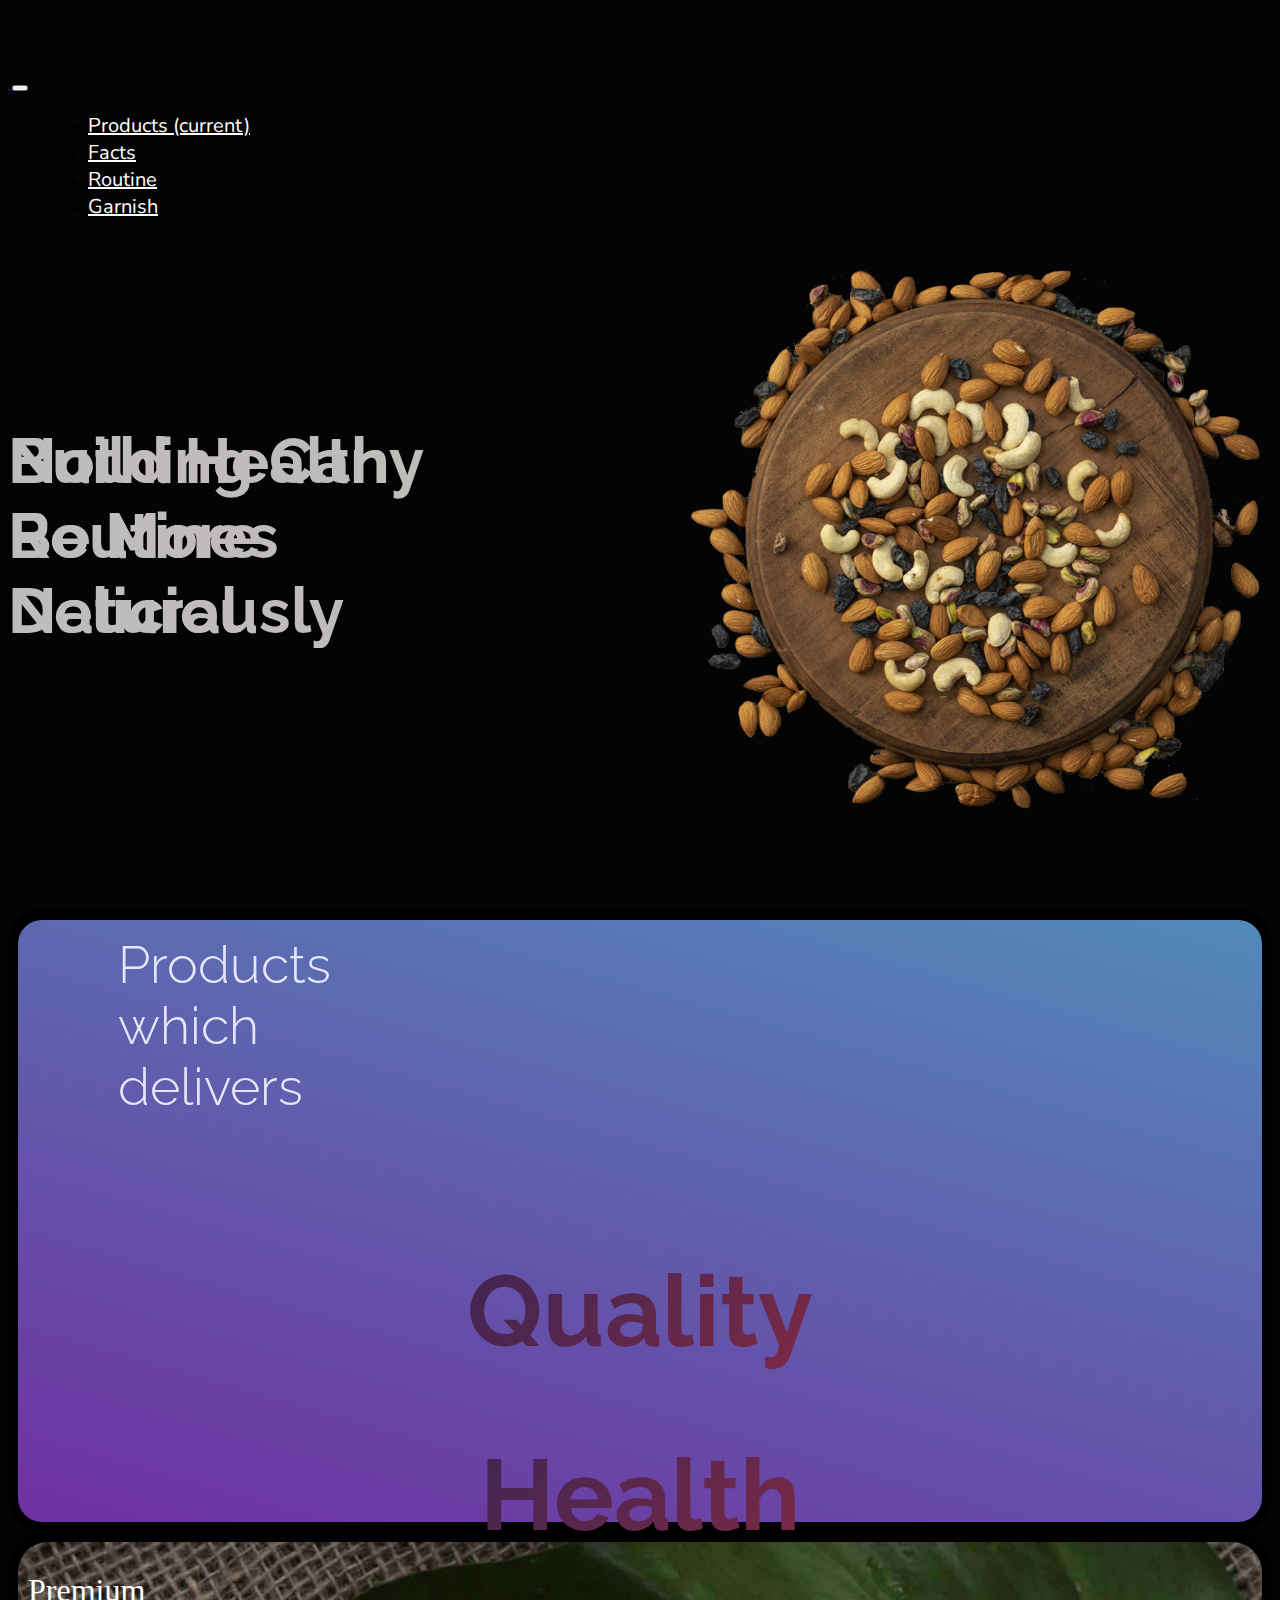
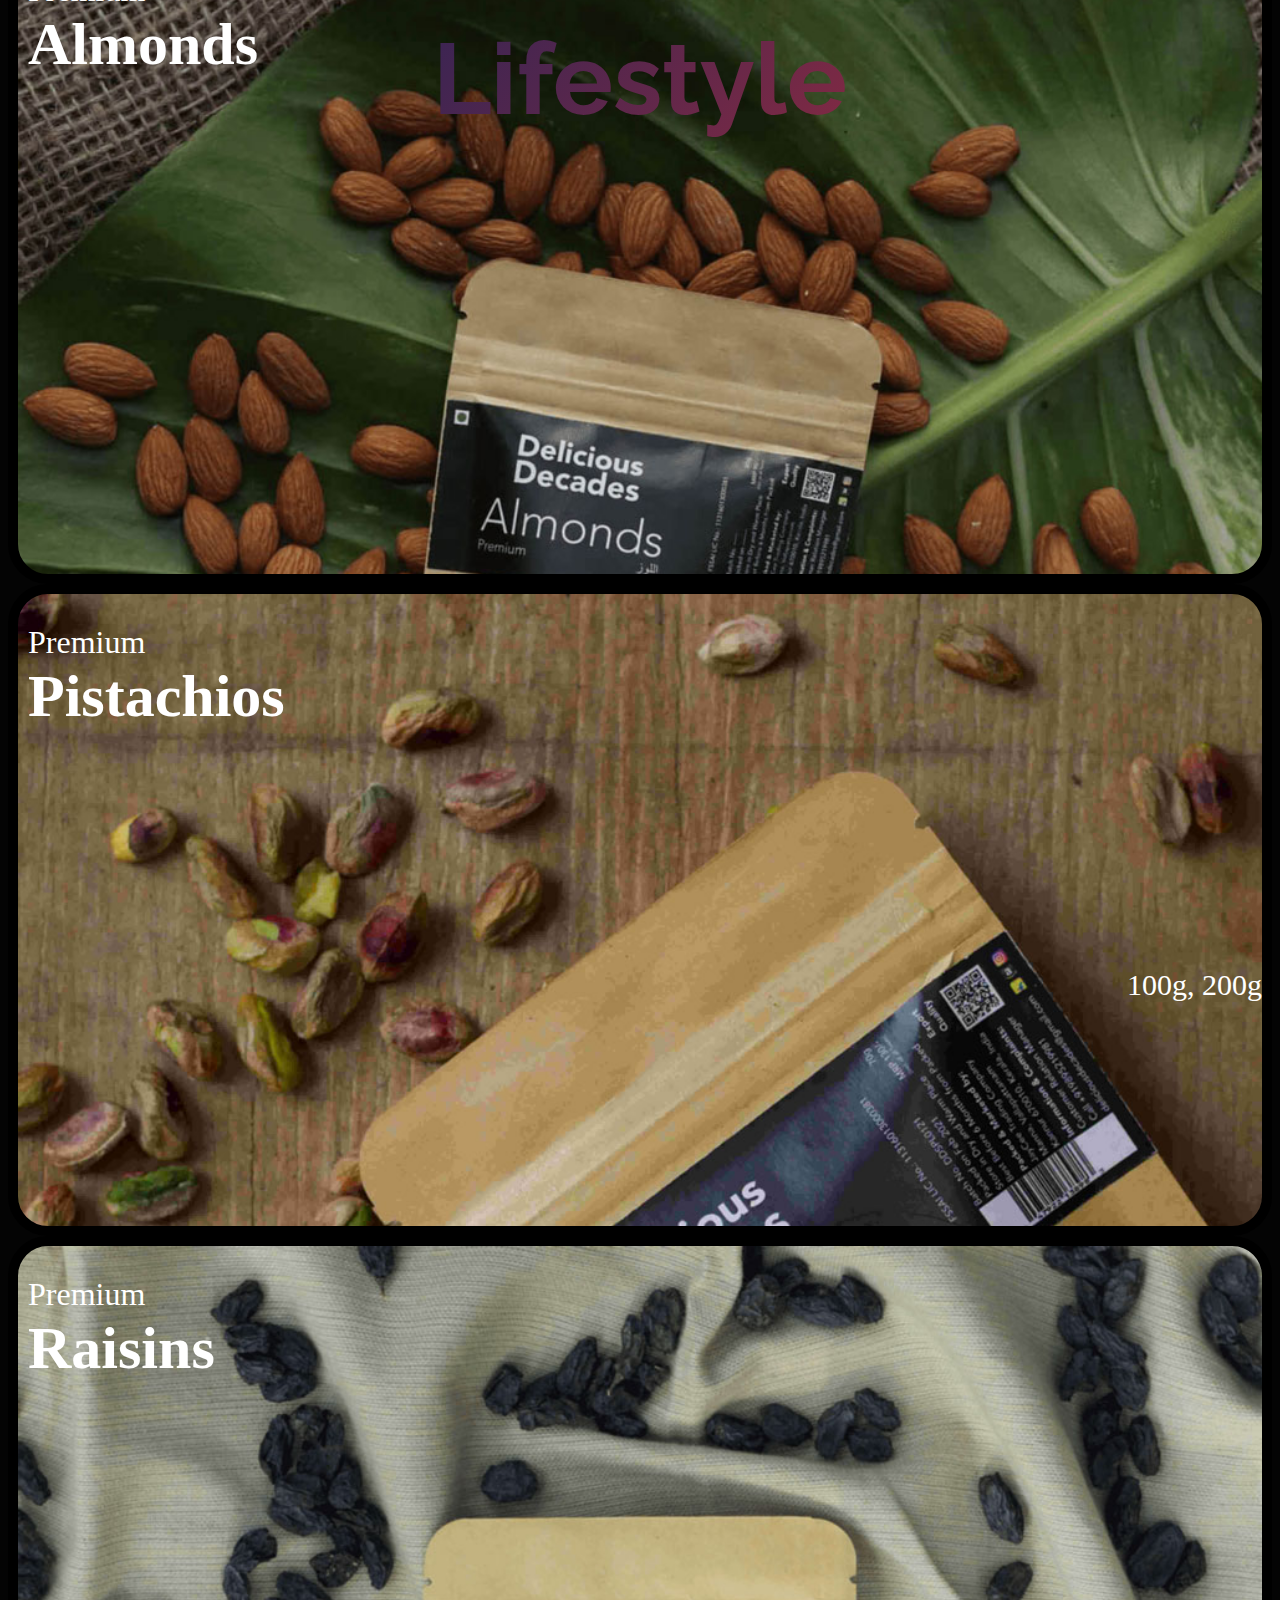
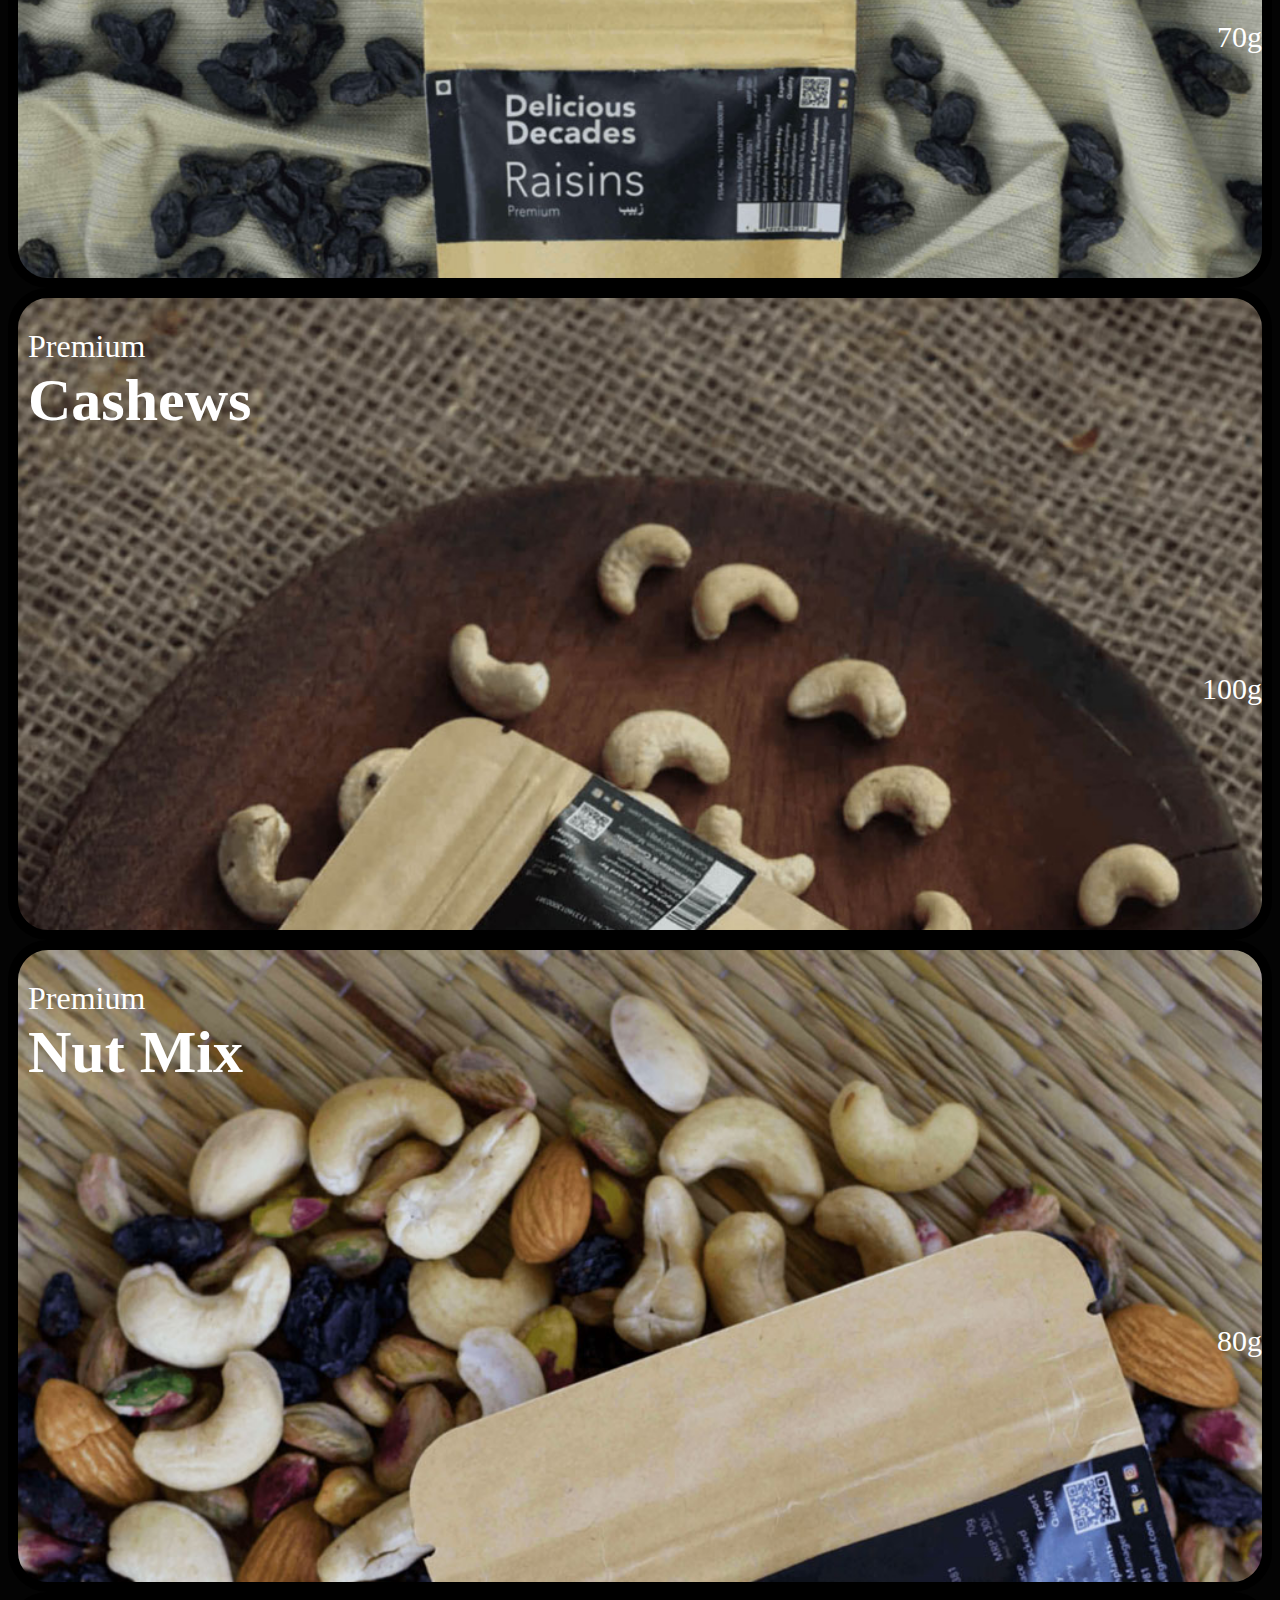
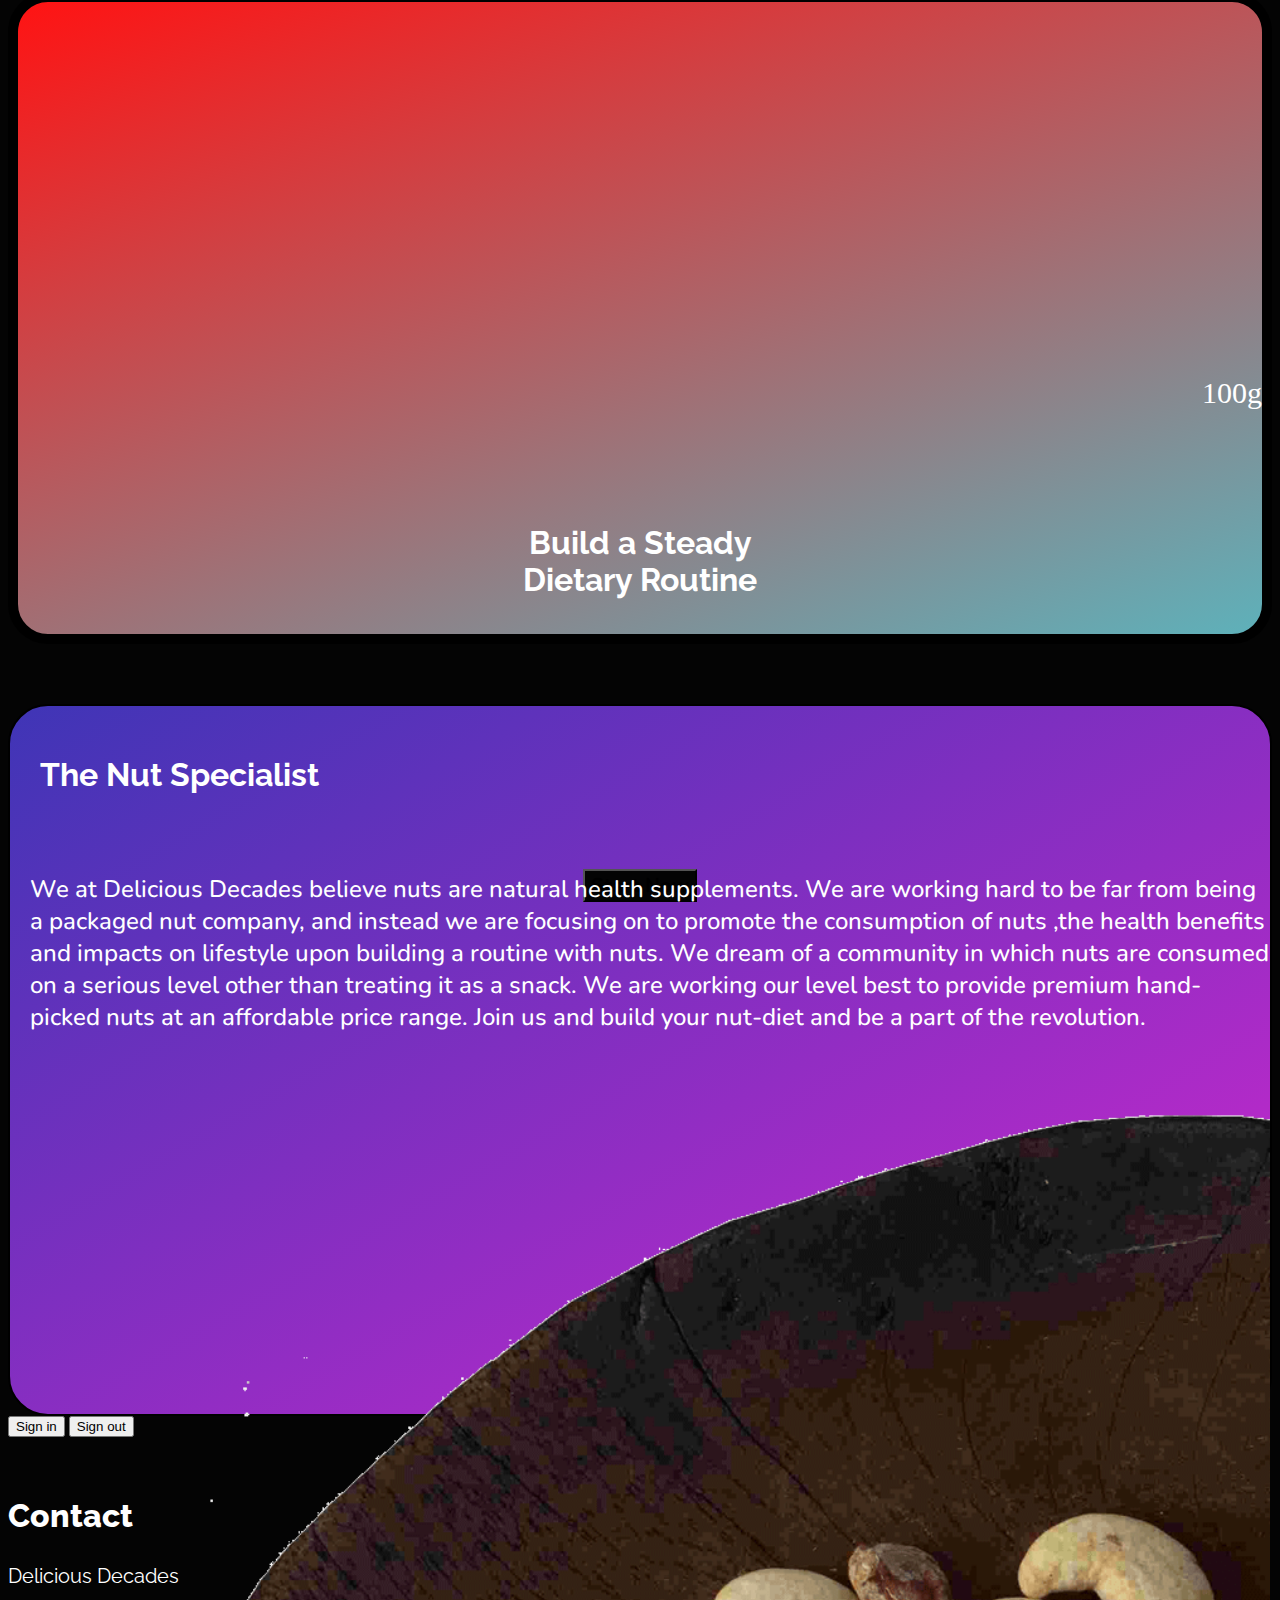
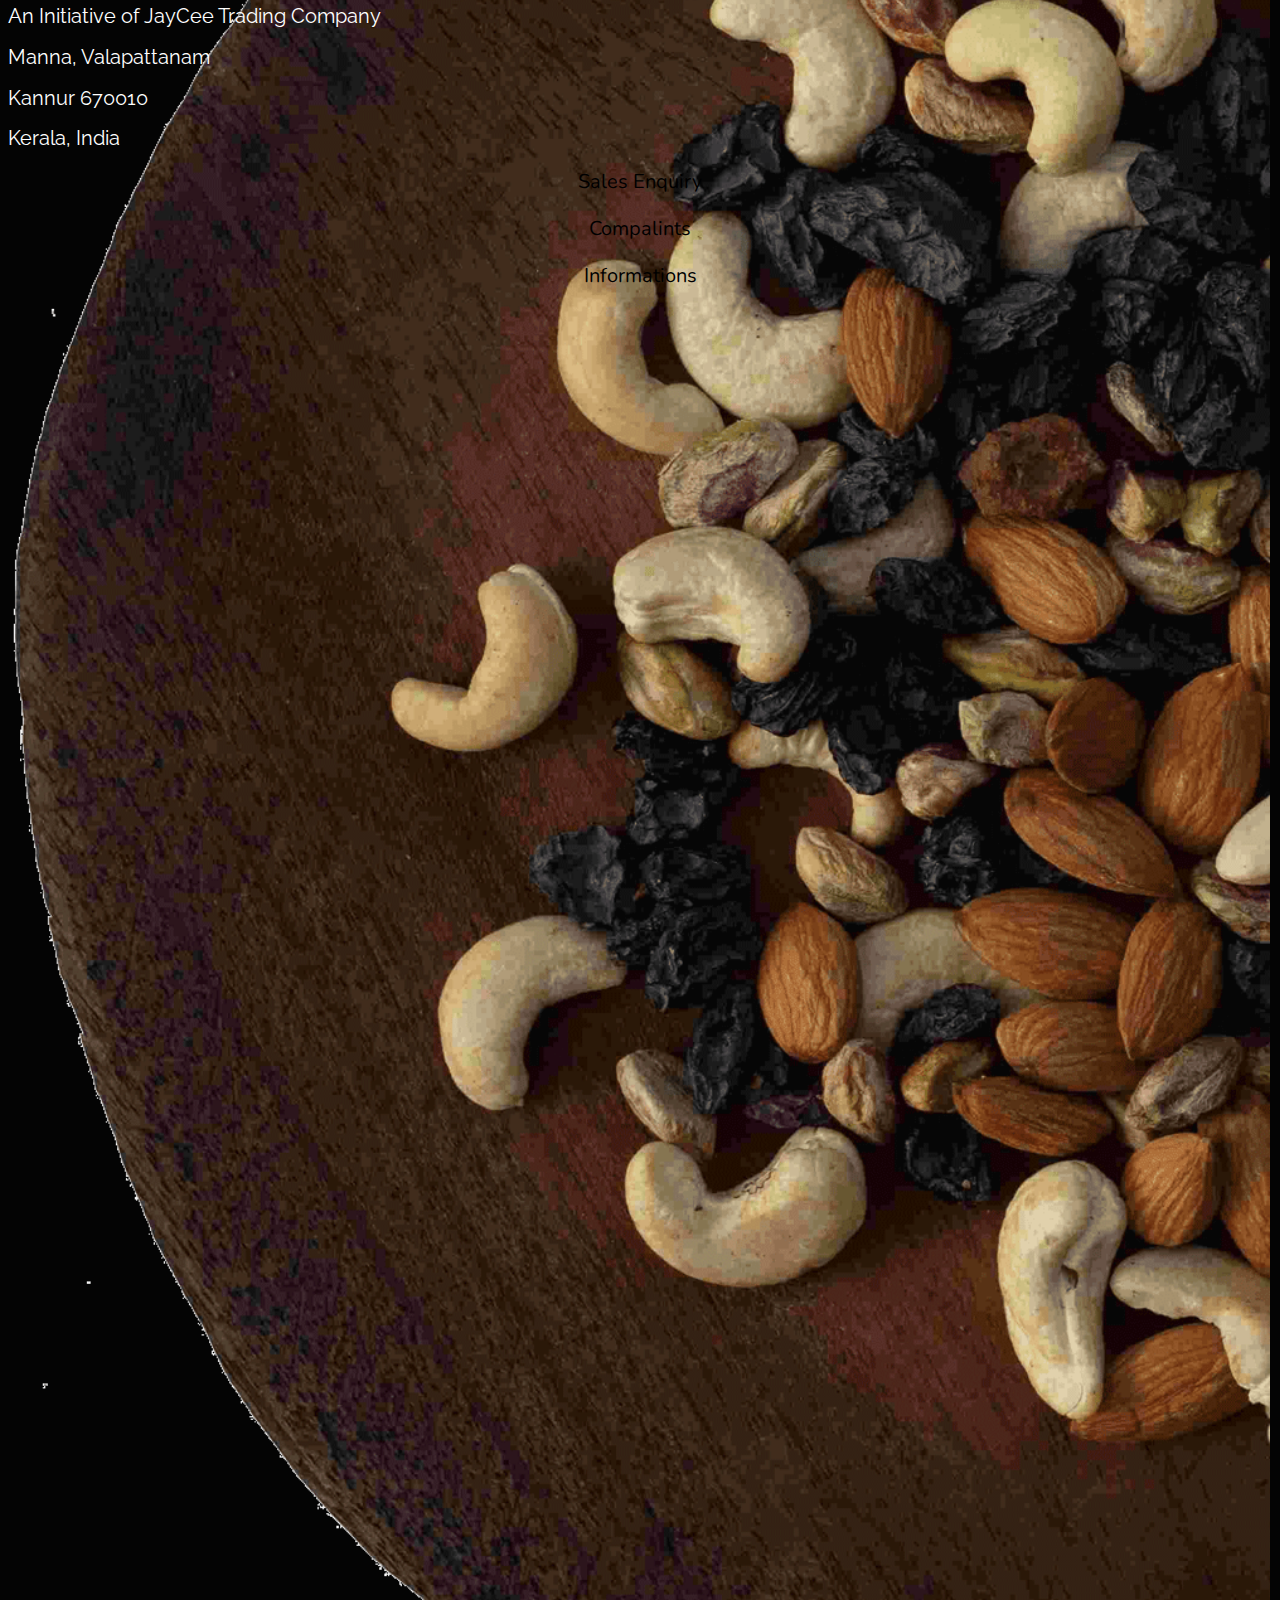
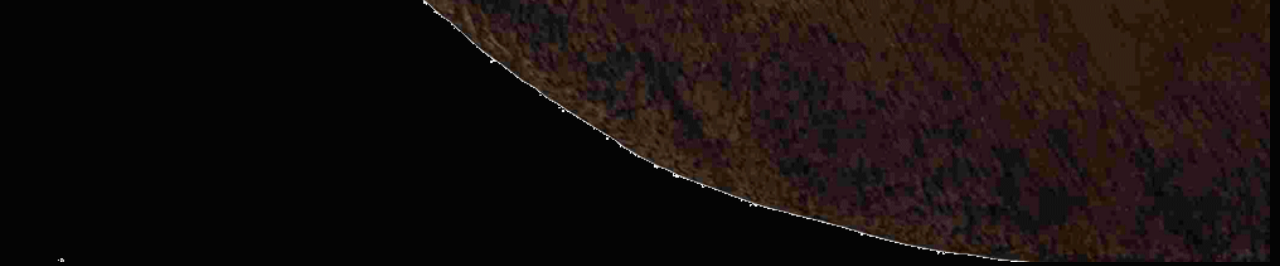
==== commit 0b36b315: "test" ====
--- a/index.html
+++ b/index.html
@@ -5,15 +5,24 @@
     <title>Delicious Decades</title>
 
     <meta name="viewport" content="width=device-width, initial-scale=1">
+    <meta name="facebook-domain-verification" content="zwtkgfejewmcgmiwfh57xrptivfr6b" />
 
     <link rel="stylesheet" href="https://stackpath.bootstrapcdn.com/bootstrap/4.5.0/css/bootstrap.min.css" integrity="sha384-9aIt2nRpC12Uk9gS9baDl411NQApFmC26EwAOH8WgZl5MYYxFfc+NcPb1dKGj7Sk" crossorigin="anonymous">
     <link rel="preconnect" href="https://fonts.gstatic.com">
     <link href="https://fonts.googleapis.com/css2?family=Raleway:ital,wght@0,100;0,200;0,300;0,400;0,500;0,600;0,700;0,800;0,900;1,100;1,200;1,300;1,400;1,500;1,600;1,700;1,800;1,900&display=swap" rel="stylesheet">
     <link href="https://fonts.googleapis.com/css2?family=Nunito:ital,wght@0,200;0,300;0,400;0,600;0,700;0,800;0,900;1,200;1,300;1,400;1,600;1,700;1,800;1,900&display=swap" rel="stylesheet">
     <link rel="stylesheet" href="file/index.css">
-    <link rel="icon" href="">
+    <link rel="icon" href="file/images/DD Logo.png">
   </head>
   <body>
+
+    <!-- Loading  -->
+    <div class="preloader">
+
+      <img class="rotate" src="file/images/loader.png" alt="" width="40%"> <br>
+      <img class="loaderImage" src="file/images/DD Logo.png" alt="" width="40%">
+
+    </div>
 
     <!-- Navigation Bar -->
     <nav class="navbar navbar-expand-lg nnavbar-dark bg-dark web">
@@ -38,7 +47,7 @@
               <a class="nav-link" href="#">Products <span class="sr-only">(current)</span></a>
             </li>
             <li class="nav-item">
-              <a class="nav-link" href="facts.html">Facts</a>
+              <a class="nav-link" href="#">Facts</a>
             </li>
             <li class="nav-item">
               <a class="nav-link" href="#">Routine</a>
@@ -56,13 +65,14 @@
     </nav>
 
     <!-- Carousel Web-->
-    <div class="container web NutIntro">
+    <div class="container NutIntro web">
 
       <div id="carouselExampleIndicators" class="carousel slide" data-interval="2600" data-touch="true" data-ride="carousel">
-        <ol class="carousel-indicators">
+
+        <!-- <ol class="carousel-indicators">
           <li data-target="#carouselExampleIndicators" data-slide-to="0" class="active"></li>
           <li data-target="#carouselExampleIndicators" data-slide-to="1"></li>
-        </ol>
+        </ol> -->
 
         <div class="carousel-inner">
 
@@ -96,8 +106,6 @@
       <img class="NutIntro" src="file/images/intro.png" alt="" height="500px;">
 
     </div> -->
-
-
 
     <!-- Product Heading -->
     <div class="container jumbotron jumbotron-fluid ProdHead web">
@@ -112,7 +120,7 @@
 
         </div>
 
-        <div class="col-lg-4 col-md-4 col-sm-4 col-12 mr-auto ProdDesc" id="ProdDescOneMobile">
+        <div class="col-lg-4 col-md-4 col-sm-4 col-12 ProdDesc" id="ProdDescOneMobile">
 
           <h1>Products which delivers</h1>
 
@@ -272,6 +280,86 @@
 
     </div>
 
+    <script>
+    function makeApiCall() {
+      var params = {
+        // The ID of the spreadsheet to retrieve data from.
+        spreadsheetId: '1Fyi1sEWxme6JvHCRX5lLjCvWh9sjljDevyLfxfkJA8s',  // TODO: Update placeholder value.
+
+        // The A1 notation of the values to retrieve.
+        range: 'Sheet',  // TODO: Update placeholder value.
+
+        // How values should be represented in the output.
+        // The default render option is ValueRenderOption.FORMATTED_VALUE.
+
+        // valueRenderOption: '',  // TODO: Update placeholder value.
+
+        // How dates, times, and durations should be represented in the output.
+        // This is ignored if value_render_option is
+        // FORMATTED_VALUE.
+        // The default dateTime render option is [DateTimeRenderOption.SERIAL_NUMBER].
+
+        // dateTimeRenderOption: '',  // TODO: Update placeholder value.
+      };
+
+      var request = gapi.client.sheets.spreadsheets.values.get(params);
+      request.then(function(response) {
+        // TODO: Change code below to process the `response` object:
+        console.log(response.result);
+      }, function(reason) {
+        console.error('error: ' + reason.result.error.message);
+      });
+    }
+
+    function initClient() {
+      var API_KEY = 'AIzaSyBpaORBU9bCcAMmAbawXlxTpXr1LuAGjWw';  // TODO: Update placeholder with desired API key.
+
+      var CLIENT_ID = '824406533682-nbge5903e5m2d7c7bk96fenafg3298kp.apps.googleusercontent.com';  // TODO: Update placeholder with desired client ID.
+
+      // TODO: Authorize using one of the following scopes:
+      //   'https://www.googleapis.com/auth/drive'
+      //   'https://www.googleapis.com/auth/drive.file'
+      //   'https://www.googleapis.com/auth/drive.readonly'
+      //   'https://www.googleapis.com/auth/spreadsheets'
+      //   'https://www.googleapis.com/auth/spreadsheets.readonly'
+      var SCOPE = 'https://www.googleapis.com/auth/spreadsheets.readonly';
+
+      gapi.client.init({
+        'apiKey': API_KEY,
+        'clientId': CLIENT_ID,
+        'scope': SCOPE,
+        'discoveryDocs': ['https://sheets.googleapis.com/$discovery/rest?version=v4'],
+      }).then(function() {
+        gapi.auth2.getAuthInstance().isSignedIn.listen(updateSignInStatus);
+        updateSignInStatus(gapi.auth2.getAuthInstance().isSignedIn.get());
+      });
+    }
+
+    function handleClientLoad() {
+      gapi.load('client:auth2', initClient);
+    }
+
+    function updateSignInStatus(isSignedIn) {
+      if (isSignedIn) {
+        makeApiCall();
+      }
+    }
+
+    function handleSignInClick(event) {
+      gapi.auth2.getAuthInstance().signIn();
+    }
+
+    function handleSignOutClick(event) {
+      gapi.auth2.getAuthInstance().signOut();
+    }
+    </script>
+    <script async defer src="https://apis.google.com/js/api.js"
+      onload="this.onload=function(){};handleClientLoad()"
+      onreadystatechange="if (this.readyState === 'complete') this.onload()">
+    </script>
+    <button id="signin-button" onclick="handleSignInClick()">Sign in</button>
+    <button id="signout-button" onclick="handleSignOutClick()">Sign out</button>
+
     <!-- footer -->
     <footer class="container web">
 
--- a/file/index.css
+++ b/file/index.css
@@ -2,6 +2,39 @@
 body {
 
   background-color: #040404;
+}
+
+.lds-ripple {
+  display: inline-block;
+  position: relative;
+  width: 80px;
+  height: 80px;
+}
+.lds-ripple div {
+  position: absolute;
+  border: 4px solid #fff;
+  opacity: 1;
+  border-radius: 50%;
+  animation: lds-ripple 1s cubic-bezier(0, 0.2, 0.8, 1) infinite;
+}
+.lds-ripple div:nth-child(2) {
+  animation-delay: -0.5s;
+}
+@keyframes lds-ripple {
+  0% {
+    top: 36px;
+    left: 36px;
+    width: 0;
+    height: 0;
+    opacity: 1;
+  }
+  100% {
+    top: 0px;
+    left: 0px;
+    width: 72px;
+    height: 72px;
+    opacity: 0;
+  }
 }
 
 .navbar{
@@ -577,6 +610,13 @@
     height: 28vw;
   }
 
+  .ProdHead .row {
+
+    flex-wrap: wrap;
+    display: block;
+    margin: auto;
+  }
+
   #ProdDescOne {
 
     display: none;
@@ -595,7 +635,7 @@
     font-size: 8vw;
     font-weight: 400;
     color: lavender;
-    margin-top: 10vw;
+    margin-top: 8vw;
   }
 
   #ProdDescTwo h1 {
@@ -656,6 +696,11 @@
 
 @media only screen and (max-width: 430px) {
 
+  .brandImg {
+
+    width: 30%;
+  }
+
   .CarouselTextOne, .CarouselTextTwo {
 
     margin-top: 18vw;
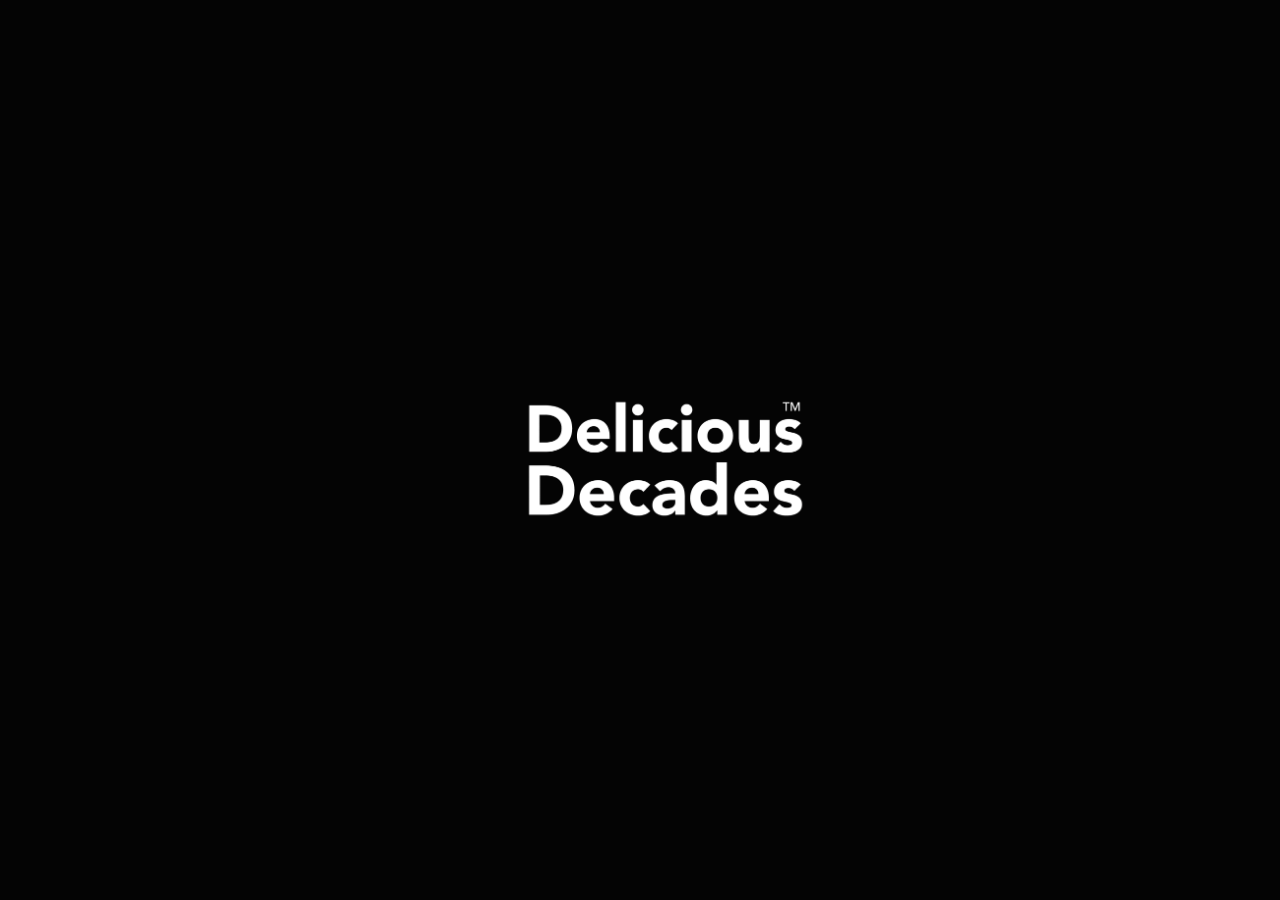
==== commit 49d4ad09: "V4.0.1" ====
--- a/index.html
+++ b/index.html
@@ -20,7 +20,7 @@
     <div class="preloader">
 
       <img class="rotate" src="file/images/loader.png" alt="" width="40%"> <br>
-      <img class="loaderImage" src="file/images/DD Logo.png" alt="" width="40%">
+      <img class="loaderImage" src="file/images/DDLogo.png" alt="" width="40%">
 
     </div>
 
@@ -31,7 +31,7 @@
 
         <a class="navbar-brand" href="#">
 
-          <img class="brandImg" src="file/images/DD Logo.png" alt="">
+          <img class="brandImg" src="file/images/DDLogo.png" alt="">
 
         </a>
 
@@ -44,16 +44,13 @@
           <ul class="navbar-nav ml-auto">
 
             <li class="nav-item active">
-              <a class="nav-link" href="#">Products <span class="sr-only">(current)</span></a>
+              <a class="nav-link" href="javascript:void()">Products <span class="sr-only">(current)</span></a>
             </li>
             <li class="nav-item">
-              <a class="nav-link" href="#">Facts</a>
+              <a class="nav-link" href="javascript:void()">Facts</a>
             </li>
             <li class="nav-item">
-              <a class="nav-link" href="#">Routine</a>
-            </li>
-            <li class="nav-item">
-              <a class="nav-link" href="#">Garnish</a>
+              <a class="nav-link" href="javascript:void()">Routine</a>
             </li>
 
           </ul>
@@ -280,86 +277,6 @@
 
     </div>
 
-    <script>
-    function makeApiCall() {
-      var params = {
-        // The ID of the spreadsheet to retrieve data from.
-        spreadsheetId: '1Fyi1sEWxme6JvHCRX5lLjCvWh9sjljDevyLfxfkJA8s',  // TODO: Update placeholder value.
-
-        // The A1 notation of the values to retrieve.
-        range: 'Sheet',  // TODO: Update placeholder value.
-
-        // How values should be represented in the output.
-        // The default render option is ValueRenderOption.FORMATTED_VALUE.
-
-        // valueRenderOption: '',  // TODO: Update placeholder value.
-
-        // How dates, times, and durations should be represented in the output.
-        // This is ignored if value_render_option is
-        // FORMATTED_VALUE.
-        // The default dateTime render option is [DateTimeRenderOption.SERIAL_NUMBER].
-
-        // dateTimeRenderOption: '',  // TODO: Update placeholder value.
-      };
-
-      var request = gapi.client.sheets.spreadsheets.values.get(params);
-      request.then(function(response) {
-        // TODO: Change code below to process the `response` object:
-        console.log(response.result);
-      }, function(reason) {
-        console.error('error: ' + reason.result.error.message);
-      });
-    }
-
-    function initClient() {
-      var API_KEY = 'AIzaSyBpaORBU9bCcAMmAbawXlxTpXr1LuAGjWw';  // TODO: Update placeholder with desired API key.
-
-      var CLIENT_ID = '824406533682-nbge5903e5m2d7c7bk96fenafg3298kp.apps.googleusercontent.com';  // TODO: Update placeholder with desired client ID.
-
-      // TODO: Authorize using one of the following scopes:
-      //   'https://www.googleapis.com/auth/drive'
-      //   'https://www.googleapis.com/auth/drive.file'
-      //   'https://www.googleapis.com/auth/drive.readonly'
-      //   'https://www.googleapis.com/auth/spreadsheets'
-      //   'https://www.googleapis.com/auth/spreadsheets.readonly'
-      var SCOPE = 'https://www.googleapis.com/auth/spreadsheets.readonly';
-
-      gapi.client.init({
-        'apiKey': API_KEY,
-        'clientId': CLIENT_ID,
-        'scope': SCOPE,
-        'discoveryDocs': ['https://sheets.googleapis.com/$discovery/rest?version=v4'],
-      }).then(function() {
-        gapi.auth2.getAuthInstance().isSignedIn.listen(updateSignInStatus);
-        updateSignInStatus(gapi.auth2.getAuthInstance().isSignedIn.get());
-      });
-    }
-
-    function handleClientLoad() {
-      gapi.load('client:auth2', initClient);
-    }
-
-    function updateSignInStatus(isSignedIn) {
-      if (isSignedIn) {
-        makeApiCall();
-      }
-    }
-
-    function handleSignInClick(event) {
-      gapi.auth2.getAuthInstance().signIn();
-    }
-
-    function handleSignOutClick(event) {
-      gapi.auth2.getAuthInstance().signOut();
-    }
-    </script>
-    <script async defer src="https://apis.google.com/js/api.js"
-      onload="this.onload=function(){};handleClientLoad()"
-      onreadystatechange="if (this.readyState === 'complete') this.onload()">
-    </script>
-    <button id="signin-button" onclick="handleSignInClick()">Sign in</button>
-    <button id="signout-button" onclick="handleSignOutClick()">Sign out</button>
-
     <!-- footer -->
     <footer class="container web">
 
@@ -370,7 +287,6 @@
         <div class="col-lg-6 col-md-6 col-12 ml-auto address">
 
           <h2>Delicious Decades</h2>
-          <h2>An Initiative of JayCee Trading Company</h2>
           <h2>Manna, Valapattanam</h2>
           <h2>Kannur 670010</h2>
           <h2>Kerala, India</h2>
@@ -379,9 +295,15 @@
 
         <div class="col-lg-6 col-md-6 col-12 mr-auto contactBtn">
 
-          <button type="button" name="button" class="btn btn-primary btn-md contact-button">Sales Enquiry</button><br>
-          <button type="button" name="button" class="btn btn-primary btn-md contact-button">Compalints</button><br>
-          <button type="button" name="button" class="btn btn-primary btn-md contact-button">Informations</button>
+          <button type="button" name="button" class="btn btn-primary btn-md contact-button">
+            <a href="tel:+918848751264">Sales Enquiry</a>
+          </button><br>
+          <button type="button" name="button" class="btn btn-primary btn-md contact-button">
+            <a href="tel:+918848751264">Compalints</a>
+          </button><br>
+          <button type="button" name="button" class="btn btn-primary btn-md contact-button">
+            <a href="tel:+918848751264">Informations</a>
+          </button>
 
           </div>
 
--- a/file/index.css
+++ b/file/index.css
@@ -4,36 +4,37 @@
   background-color: #040404;
 }
 
-.lds-ripple {
-  display: inline-block;
-  position: relative;
-  width: 80px;
-  height: 80px;
-}
-.lds-ripple div {
+.web {
+
+  display: none;
+}
+
+.preloader {
+
+  margin: 0;
   position: absolute;
-  border: 4px solid #fff;
-  opacity: 1;
-  border-radius: 50%;
-  animation: lds-ripple 1s cubic-bezier(0, 0.2, 0.8, 1) infinite;
-}
-.lds-ripple div:nth-child(2) {
-  animation-delay: -0.5s;
-}
-@keyframes lds-ripple {
-  0% {
-    top: 36px;
-    left: 36px;
-    width: 0;
-    height: 0;
-    opacity: 1;
-  }
-  100% {
-    top: 0px;
-    left: 0px;
-    width: 72px;
-    height: 72px;
-    opacity: 0;
+  top: 50%;
+  left: 40%;
+  transform: translateY(-50%);
+}
+
+.loaderImage {
+
+  display: block;
+}
+
+.rotate {
+
+  animation: rotation 8s infinite linear;
+}
+
+@keyframes rotation {
+
+  from {
+    transform: rotate(0deg);
+  }
+  to {
+    transform: rotate(359deg);
   }
 }
 
@@ -53,9 +54,9 @@
   margin-left: 40px;
 }
 
-.brandImg{
-
-  width: 26%;
+.brandImg {
+
+  width: 12%;
 }
 
 ul.navbar-nav {
@@ -73,8 +74,6 @@
 
 .NutIntro {
 
-  display: block;
-  margin: auto;
   margin-top: 50px;
   background-image: url(images/intro.png);
   height: 60vh;
@@ -131,6 +130,11 @@
   height: 30vh;
 }
 
+.ProdGrid a:hover {
+
+  text-decoration: none;
+}
+
 #ProdDescOneMobile {
 
   display: none;
@@ -207,7 +211,7 @@
 
 #Pistachios {
 
-  background-image: url(images/Pistachios.jpg);
+  background-image: url(images/Almonds200g.jpg);
   background-size: cover;
   color: white;
 }
@@ -648,7 +652,7 @@
 
     padding-bottom: 100%;
     border: solid 30px black;
-    border-radius: 60px;
+    border-radius: 50px;
     margin-bottom: -30px;
   }
 
@@ -692,6 +696,11 @@
     display: none;
   }
 
+  .contact-button {
+
+    width: 100%;
+  }
+
 }
 
 @media only screen and (max-width: 430px) {
